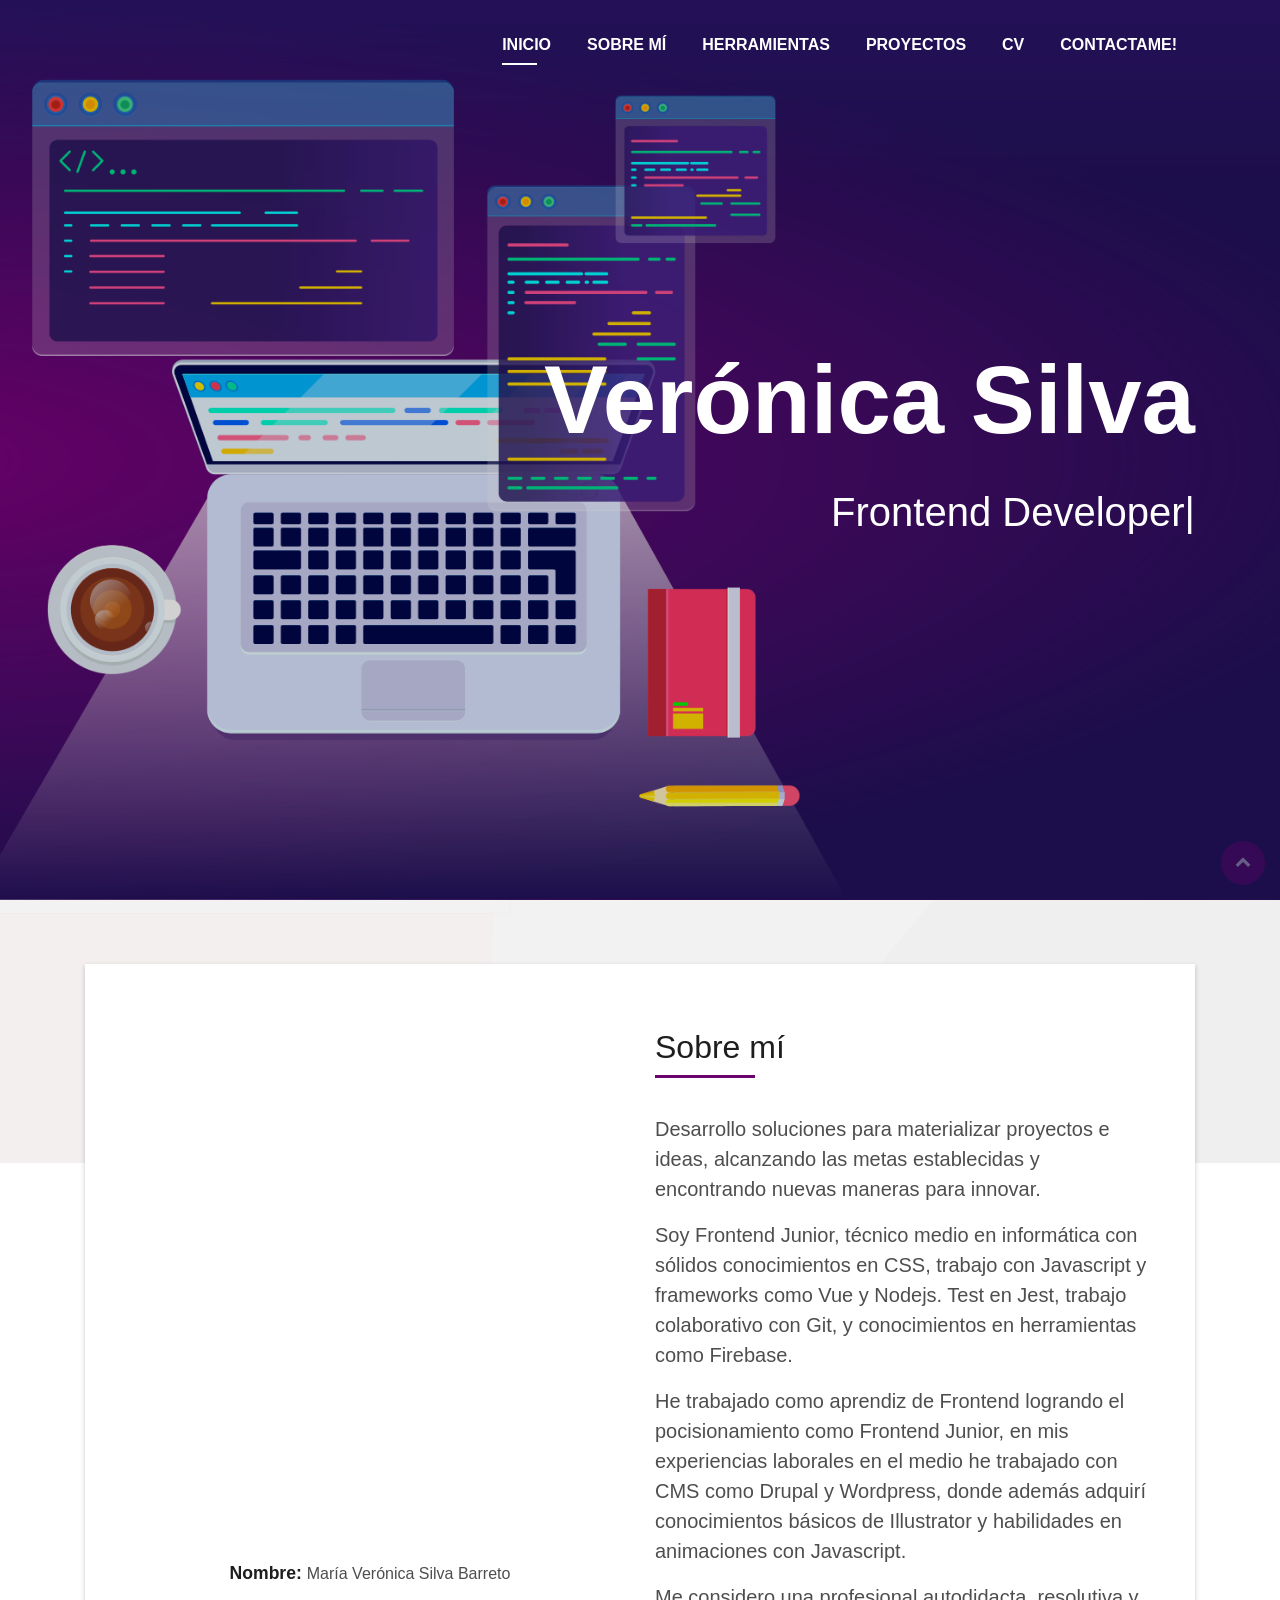
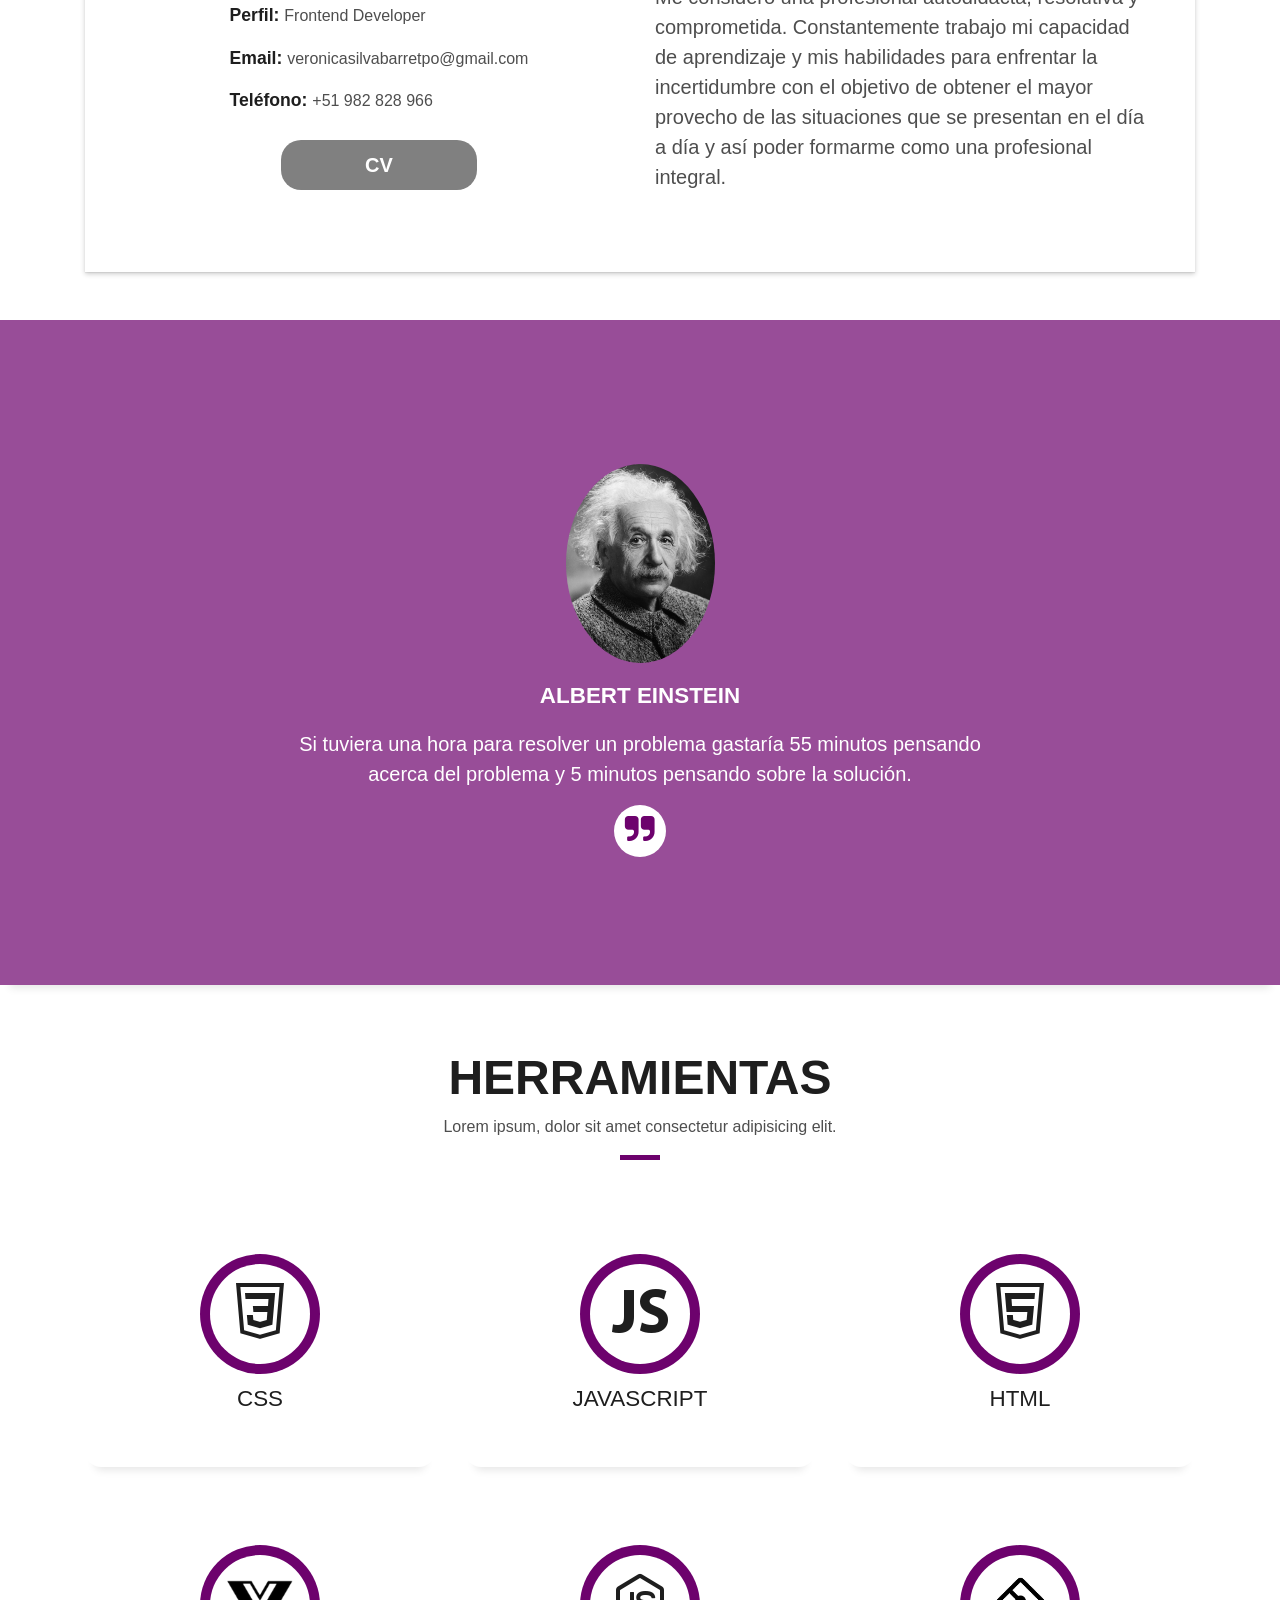
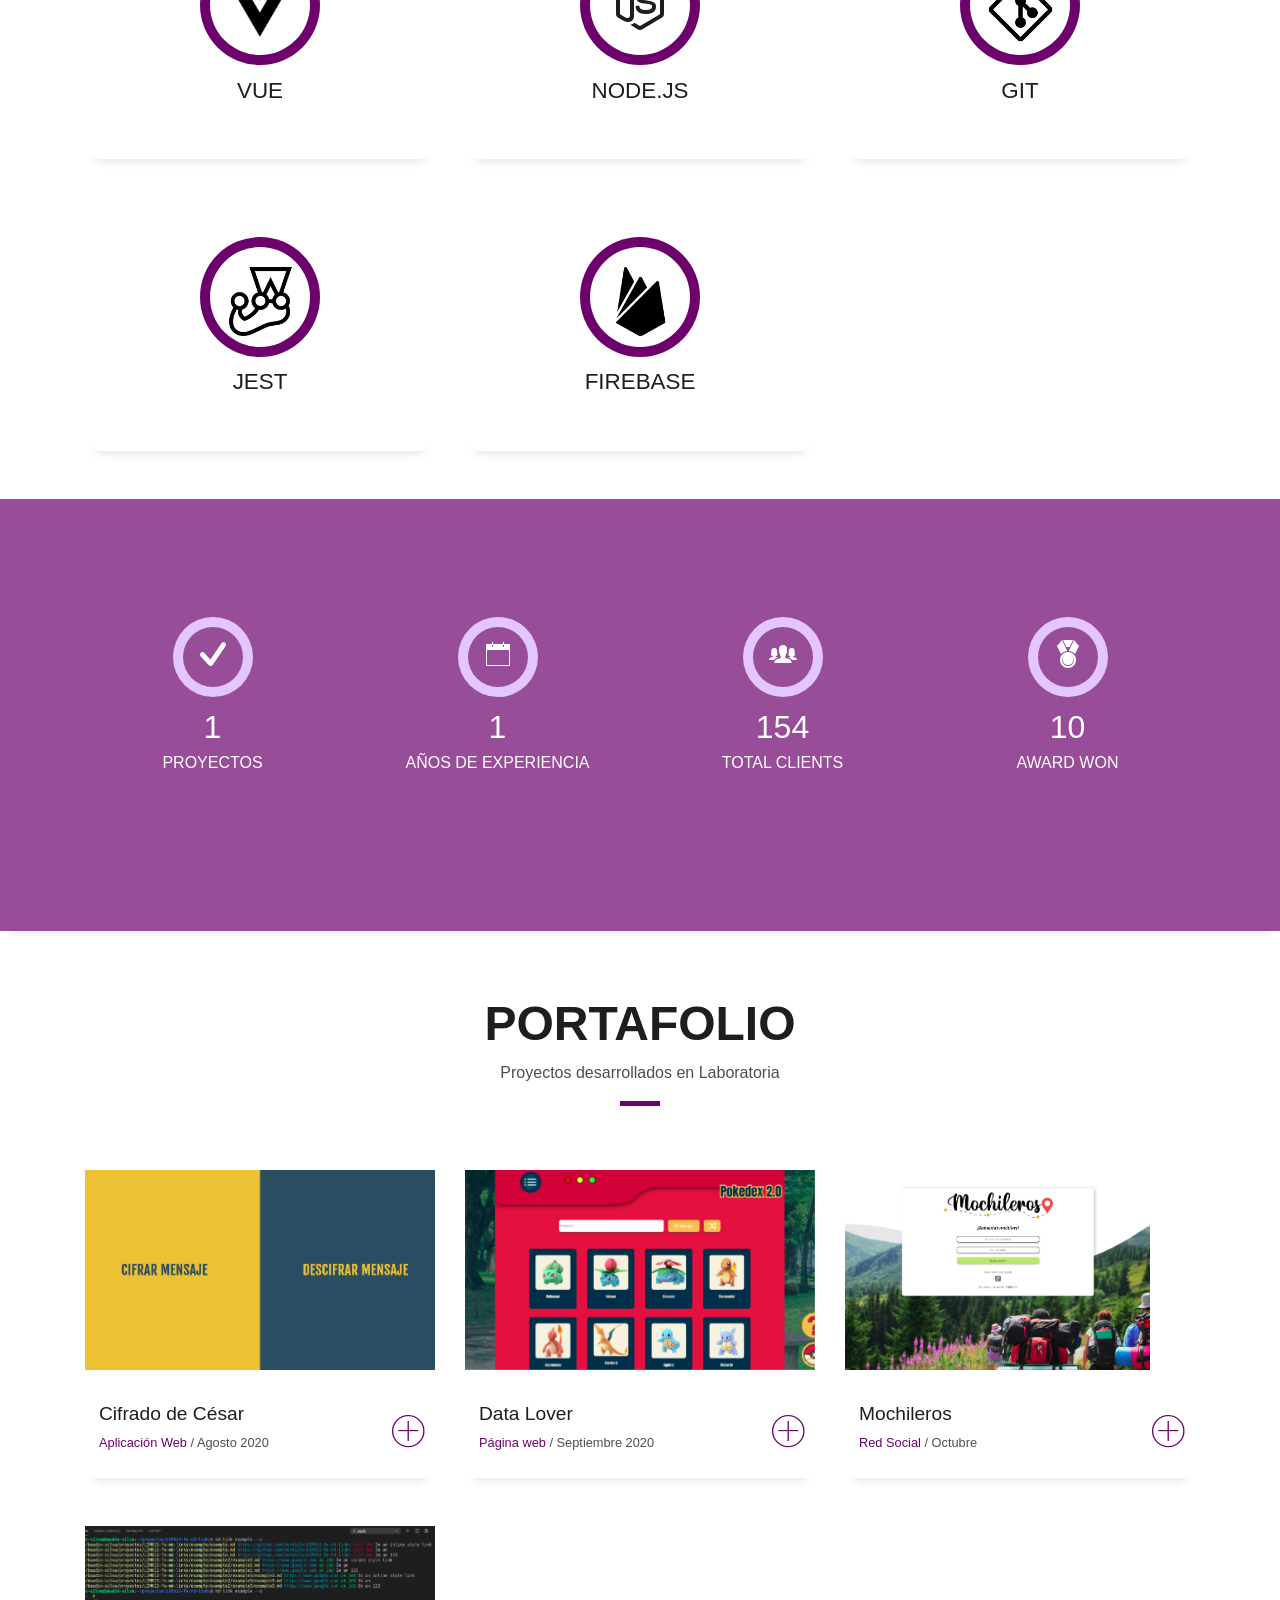
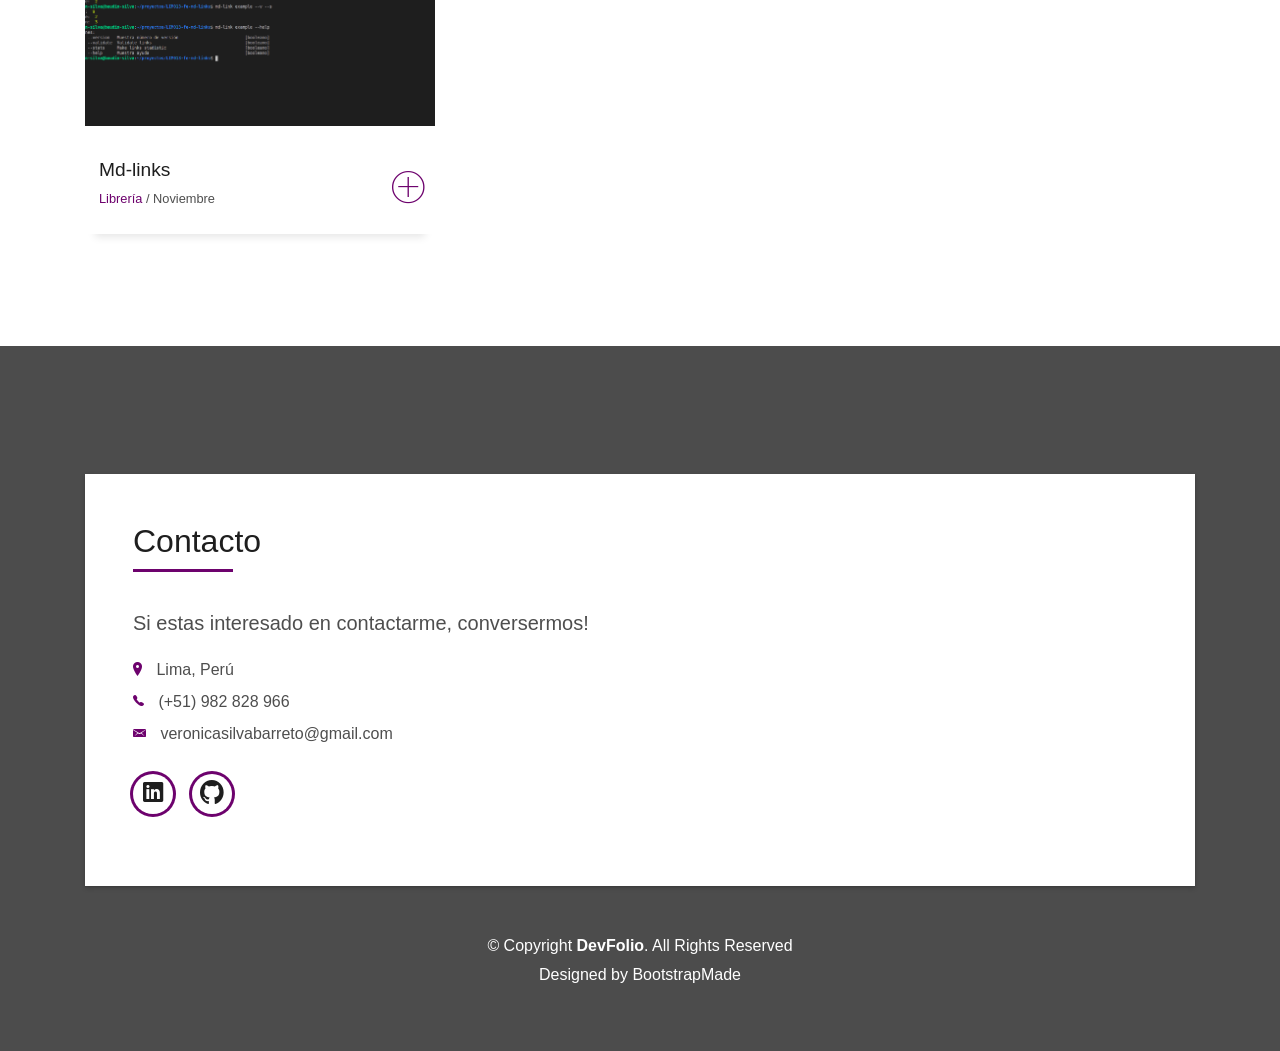
==== index.html @ f77975f4 "reestructuración" ====
<!DOCTYPE html>
<html lang="en">

<head>
  <meta charset="utf-8">
  <title>Verónica Silva Frontend</title>
  <meta content="width=device-width, initial-scale=1.0" name="viewport">
  <meta content="" name="keywords">
  <meta content="" name="description">

  <!-- Favicons -->
  <link href="img/favicon.png" rel="icon">
  <link href="img/apple-touch-icon.png" rel="apple-touch-icon">

  <!-- Bootstrap CSS File -->
  <link href="lib/bootstrap/css/bootstrap.min.css" rel="stylesheet">

  <!-- Libraries CSS Files -->
  <link href="lib/font-awesome/css/font-awesome.min.css" rel="stylesheet">
  <link href="lib/animate/animate.min.css" rel="stylesheet">
  <link href="lib/ionicons/css/ionicons.min.css" rel="stylesheet">
  <link href="lib/owlcarousel/assets/owl.carousel.min.css" rel="stylesheet">
  <link href="lib/lightbox/css/lightbox.min.css" rel="stylesheet">

  <!-- Main Stylesheet File -->
  <link href="css/style.css" rel="stylesheet">

  <!-- =======================================================
    Theme Name: DevFolio
    Theme URL: https://bootstrapmade.com/devfolio-bootstrap-portfolio-html-template/
    Author: BootstrapMade.com
    License: https://bootstrapmade.com/license/
  ======================================================= -->
</head>

<body id="page-top">

  <!--/ Nav Star /-->
  <nav class="navbar navbar-b navbar-trans navbar-expand-md fixed-top" id="mainNav">
    <div class="container">
      <button class="navbar-toggler collapsed" type="button" data-toggle="collapse" data-target="#navbarDefault"
        aria-controls="navbarDefault" aria-expanded="false" aria-label="Toggle navigation">
        <span></span>
        <span></span>
        <span></span>
      </button>
      <div class="navbar-collapse collapse justify-content-end" id="navbarDefault">
        <ul class="navbar-nav">
          <li class="nav-item">
            <a class="nav-link js-scroll active" href="#home">Inicio</a>
          </li>
          <li class="nav-item">
            <a class="nav-link js-scroll" href="#about">Sobre mí</a>
          </li>
          <li class="nav-item">
            <a class="nav-link js-scroll" href="#service">Herramientas</a>
          </li>
          <li class="nav-item">
            <a class="nav-link js-scroll" href="#work">Proyectos</a>
          </li>
          <li class="nav-item">
            <a class="nav-link js-scroll" href="#blog">CV</a>
          </li>
          <li class="nav-item">
            <a class="nav-link js-scroll" href="#contact">Contactame!</a>
          </li>
        </ul>
      </div>
    </div>
  </nav>
  <!--/ Nav End /-->

  <!--/ Intro Skew Star /-->
  <div id="home" class="intro route bg-image" style="background-image: url(img/intro-bg.png)">
    <div class="overlay-itro"></div>
    <div class="intro-content display-table">
      <div class="table-cell">
        <div class="container">
          <!--<p class="display-6 color-d">Hello, world!</p>-->
          <h1 class="intro-title mb-4">Verónica Silva</h1>
          <p class="intro-subtitle"><span class="text-slider-items">Frontend Developer,Coder,Laboratorian</span><strong
              class="text-slider"></strong></p>
          <!-- <p class="pt-3"><a class="btn btn-primary btn js-scroll px-4" href="#about" role="button">Learn More</a></p> -->
        </div>
      </div>
    </div>
  </div>
  <!--/ Intro Skew End /-->

  <section id="about" class="about-mf sect-pt4 route">
    <div class="container">
      <div class="row">
        <div class="col-sm-12">
          <div class="box-shadow-full">
            <div class="row">
              <div class="col-md-6">
                <div class="row">
                  <div class="col-sm-12 col-md-12">
                    <div class="about-img">
                      <img src="img/about-me.jpg" class="img-fluid rounded b-shadow-a" alt="">
                    </div>
                  </div>
                  <div class="col-sm-12 col-md-12 aboutMe">
                    <div class="about-info">
                      <p><span class="title-s">Nombre: </span> <span>María Verónica Silva Barreto</span></p>
                      <p><span class="title-s">Perfil: </span> <span>Frontend Developer</span></p>
                      <p><span class="title-s">Email: </span> <span>veronicasilvabarretpo@gmail.com</span></p>
                      <p><span class="title-s">Teléfono: </span> <span>+51 982 828 966</span></p>
                    </div>
                  </div>
                  <div class="col-sm-12 col-md-12">
                    <div class="download-cv">
                      <a href="CV-VERONICA_SILVA.pdf">CV</a>
                    </div>
                  </div>
                </div>
              </div>
              <div class="col-md-6">
                <div class="about-me pt-4 pt-md-0">
                  <div class="title-box-2">
                    <h5 class="title-left">
                      Sobre mí
                    </h5>
                  </div>
                  <p class="lead">
                    Desarrollo soluciones para materializar proyectos e ideas, alcanzando las metas establecidas y
                    encontrando nuevas
                    maneras para innovar.
                  </p>
                  <p class="lead">
                    Soy Frontend Junior, técnico medio en informática con sólidos conocimientos en CSS, trabajo con
                    Javascript
                    y frameworks como Vue y Nodejs. Test en Jest, trabajo colaborativo con Git, y conocimientos en
                    herramientas como Firebase.
                  </p>
                  <p class="lead">
                    He trabajado como aprendiz de Frontend logrando el pocisionamiento como Frontend Junior, en mis
                    experiencias laborales
                    en el medio he trabajado con CMS como Drupal y Wordpress, donde además adquirí conocimientos básicos
                    de Illustrator y
                    habilidades en animaciones con Javascript.
                  </p>
                  <p class="lead">
                    Me considero una profesional autodidacta, resolutiva y comprometida. Constantemente trabajo mi
                    capacidad de aprendizaje
                    y mis habilidades para enfrentar la incertidumbre con el objetivo de obtener el mayor provecho de
                    las situaciones que
                    se presentan en el día a día y así poder formarme como una profesional integral.
                  </p>
                </div>
              </div>
            </div>
          </div>
        </div>
      </div>
    </div>
  </section>

  <!--/ Section Testimonials Star /-->
  <div class="testimonials paralax-mf bg-image" style="background-image: url(img/overlay-bg.jpg)">
    <div class="overlay-mf"></div>
    <div class="container">
      <div class="row">
        <div class="col-md-12">
          <div id="testimonial-mf" class="owl-carousel owl-theme">
            <div class="testimonial-box">
              <div class="author-test">
                <img src="img/testimonial-4.png" alt="" class="rounded-circle b-shadow-a">
                <span class="author">Albert Einstein</span>
              </div>
              <div class="content-test">
                <p class="description lead">
                  Si tuviera una hora para resolver un problema gastaría 55 minutos pensando acerca del problema y 5
                  minutos pensando sobre la solución.
                </p>
                <span class="comit"><i class="fa fa-quote-right"></i></span>
              </div>
            </div>
          </div>
        </div>
      </div>
    </div>
  </div>
  <!--/ Section Testimonials End /-->

  <!--/ Section Services Star /-->
  <section id="service" class="services-mf sect-pt4 route">
    <div class="container">
      <div class="row">
        <div class="col-sm-12">
          <div class="title-box text-center">
            <h3 class="title-a">
              Herramientas
            </h3>
            <p class="subtitle-a">
              Lorem ipsum, dolor sit amet consectetur adipisicing elit.
            </p>
            <div class="line-mf"></div>
          </div>
        </div>
      </div>
      <div class="row">
        <div class="col-md-4">
          <div class="service-box">
            <div class="service-ico">
              <span class="ico-circle"><i class="ion-social-css3-outline"></i></span>
            </div>
            <div class="service-content">
              <h2 class="s-title">CSS</h2>
            </div>
          </div>
        </div>
        <div class="col-md-4">
          <div class="service-box">
            <div class="service-ico">
              <span class="ico-circle"><i class="ion-social-javascript"></i></span>
            </div>
            <div class="service-content">
              <h2 class="s-title">Javascript</h2>
            </div>
          </div>
        </div>
        <div class="col-md-4">
          <div class="service-box">
            <div class="service-ico">
              <span class="ico-circle"><i class="ion-social-html5-outline"></i></span>
            </div>
            <div class="service-content">
              <h2 class="s-title">HTML</h2>
            </div>
          </div>
        </div>
        <div class="col-md-4">
          <div class="service-box">
            <div class="service-ico">
              <span class="ico-circle"><img src="./img/vue-icon.png"></span>
            </div>
            <div class="service-content">
              <h2 class="s-title">Vue</h2>
            </div>
          </div>
        </div>
        <div class="col-md-4">
          <div class="service-box">
            <div class="service-ico">
              <span class="ico-circle"><i class="ion-social-nodejs"></i></span>
            </div>
            <div class="service-content">
              <h2 class="s-title">Node.js</h2>
            </div>
          </div>
        </div>
        <div class="col-md-4">
          <div class="service-box">
            <div class="service-ico">
              <span class="ico-circle"><img src="./img/git-icon.png"></span>
            </div>
            <div class="service-content">
              <h2 class="s-title">Git</h2>
            </div>
          </div>
        </div>
        <div class="col-md-4">
          <div class="service-box">
            <div class="service-ico">
              <span class="ico-circle"><img src="./img/jest-icon .png"></span>
            </div>
            <div class="service-content">
              <h2 class="s-title">Jest</h2>
            </div>
          </div>
        </div>
        <div class="col-md-4">
          <div class="service-box">
            <div class="service-ico">
              <span class="ico-circle"><img src="./img/firebase-icon.png"></span>
            </div>
            <div class="service-content">
              <h2 class="s-title">Firebase</h2>
            </div>
          </div>
        </div>
      </div>
    </div>
  </section>
  <!--/ Section Services End /-->

  <div class="section-counter paralax-mf bg-image" style="background-image: url(img/counters-bg.jpg)">
    <div class="overlay-mf"></div>
    <div class="container">
      <div class="row">
        <div class="col-sm-3 col-lg-3">
          <div class="counter-box">
            <div class="counter-ico">
              <span class="ico-circle"><i class="ion-checkmark-round"></i></span>
            </div>
            <div class="counter-num">
              <p class="counter">5</p>
              <span class="counter-text">PROYECTOS</span>
            </div>
          </div>
        </div>
        <div class="col-sm-3 col-lg-3">
          <div class="counter-box pt-4 pt-md-0">
            <div class="counter-ico">
              <span class="ico-circle"><i class="ion-ios-calendar-outline"></i></span>
            </div>
            <div class="counter-num">
              <p class="counter">3</p>
              <span class="counter-text">AÑOS DE EXPERIENCIA</span>
            </div>
          </div>
        </div>
        <div class="col-sm-3 col-lg-3">
          <div class="counter-box pt-4 pt-md-0">
            <div class="counter-ico">
              <span class="ico-circle"><i class="ion-ios-people"></i></span>
            </div>
            <div class="counter-num">
              <p class="counter">550</p>
              <span class="counter-text">TOTAL CLIENTS</span>
            </div>
          </div>
        </div>
        <div class="col-sm-3 col-lg-3">
          <div class="counter-box pt-4 pt-md-0">
            <div class="counter-ico">
              <span class="ico-circle"><i class="ion-ribbon-a"></i></span>
            </div>
            <div class="counter-num">
              <p class="counter">36</p>
              <span class="counter-text">AWARD WON</span>
            </div>
          </div>
        </div>
      </div>
    </div>
  </div>

  <!--/ Section Portfolio Star /-->
  <section id="work" class="portfolio-mf sect-pt4 route">
    <div class="container">
      <div class="row">
        <div class="col-sm-12">
          <div class="title-box text-center">
            <h3 class="title-a">
              Portafolio
            </h3>
            <p class="subtitle-a">
              Proyectos desarrollados en Laboratoria
            </p>
            <div class="line-mf"></div>
          </div>
        </div>
      </div>
      <div class="row">
        <div class="col-md-4">
          <div class="work-box">
            <a href="img/cipher/pantalla1.png" data-lightbox="gallery-mf">
              <div class="work-img">
                <img src="img/cipher/pantalla1.png" alt="" class="img-fluid">
              </div>
              <div class="work-content">
                <div class="row">
                  <div class="col-sm-8">
                    <h2 class="w-title">Cifrado de César</h2>
                    <div class="w-more">
                      <span class="w-ctegory">Aplicación Web</span> / <span class="w-date">Agosto 2020</span>
                    </div>
                  </div>
                  <div class="col-sm-4">
                    <div class="w-like">
                      <span class="ion-ios-plus-outline"></span>
                    </div>
                  </div>
                </div>
              </div>
            </a>
            <a href="img/cipher/pantalla2.png" data-lightbox="gallery-mf"></a>
            <a href="img/cipher/pantalla3.png" data-lightbox="gallery-mf"></a>
          </div>
        </div>
        <div class="col-md-4">
          <div class="work-box">
            <a href="img/data-lover/pantalla1.png" data-lightbox="gallery-mf">
              <div class="work-img">
                <img src="img/data-lover/pantalla1.png" alt="" class="img-fluid">
              </div>
              <div class="work-content">
                <div class="row">
                  <div class="col-sm-8">
                    <h2 class="w-title">Data Lover</h2>
                    <div class="w-more">
                      <span class="w-ctegory">Página web</span> / <span class="w-date">Septiembre 2020</span>
                    </div>
                  </div>
                  <div class="col-sm-4">
                    <div class="w-like">
                      <span class="ion-ios-plus-outline"></span>
                    </div>
                  </div>
                </div>
              </div>
            </a>
            <a href="img/data-lover/pantalla2.png" data-lightbox="gallery-mf"></a>
            <a href="img/data-lover/pantalla3.png" data-lightbox="gallery-mf"></a>
            <a href="img/data-lover/pantalla4.png" data-lightbox="gallery-mf"></a>
            <a href="img/data-lover/pantalla5.png" data-lightbox="gallery-mf"></a>
          </div>
        </div>
        <div class="col-md-4">
          <div class="work-box">
            <a href="img/red-social/pantalla1.png" data-lightbox="gallery-mf">
              <div class="work-img">
                <img src="img/red-social/pantalla1.png" alt="" class="img-fluid">
              </div>
              <div class="work-content">
                <div class="row">
                  <div class="col-sm-8">
                    <h2 class="w-title">Mochileros</h2>
                    <div class="w-more">
                      <span class="w-ctegory">Red Social</span> / <span class="w-date">Octubre</span>
                    </div>
                  </div>
                  <div class="col-sm-4">
                    <div class="w-like">
                      <span class="ion-ios-plus-outline"></span>
                    </div>
                  </div>
                </div>
              </div>
            </a>
            <a href="img/red-social/pantalla2.png" data-lightbox="gallery-mf"></a>
            <a href="img/red-social/pantalla3.png" data-lightbox="gallery-mf"></a>
          </div>
        </div>
        <div class="col-md-4">
          <div class="work-box">
            <a href="img/mdlink/pantalla1.png" data-lightbox="gallery-mf">
              <div class="work-img">
                <img src="img/mdlink/pantalla1.png" alt="" class="img-fluid">
              </div>
              <div class="work-content">
                <div class="row">
                  <div class="col-sm-8">
                    <h2 class="w-title">Md-links</h2>
                    <div class="w-more">
                      <span class="w-ctegory">Librería</span> / <span class="w-date">Noviembre</span>
                    </div>
                  </div>
                  <div class="col-sm-4">
                    <div class="w-like">
                      <span class="ion-ios-plus-outline"></span>
                    </div>
                  </div>
                </div>
              </div>
            </a>
          </div>
        </div>

      </div>
    </div>
  </section>
  <!--/ Section Portfolio End /-->

  <!--/ Section Contact-Footer Star /-->
  <section class="paralax-mf footer-paralax bg-image sect-mt4 route">
    <div class="overlay-mf"></div>
    <div class="container">
      <div class="row">
        <div class="col-sm-12">
          <div class="contact-mf">
            <div id="contact" class="box-shadow-full">
              <div class="row">
                <div class="col-md-12">
                  <div class="title-box-2 pt-4 pt-md-0">
                    <h5 class="title-left">
                      Contacto
                    </h5>
                  </div>
                  <div class="more-info">
                    <p class="lead">
                      Si estas interesado en contactarme, conversermos!
                    </p>
                    <ul class="list-ico">
                      <li><span class="ion-ios-location"></span> Lima, Perú</li>
                      <li><span class="ion-ios-telephone"></span> (+51) 982 828 966</li>
                      <li><span class="ion-email"></span> veronicasilvabarreto@gmail.com</li>
                    </ul>
                  </div>
                  <div class="socials">
                    <ul>
                      <li><a href="https://www.linkedin.com/in/ver%C3%B3nica-silva-frontend/"><span
                            class="ico-circle"><i class="ion-social-linkedin"></i></span></a></li>
                      <li><a href="https://github.com/VeroSilva"><span class="ico-circle"><i
                              class="ion-social-github"></i></span></a></li>
                    </ul>
                  </div>
                </div>
              </div>
            </div>
          </div>
        </div>
      </div>
    </div>
    <footer>
      <div class="container">
        <div class="row">
          <div class="col-sm-12">
            <div class="copyright-box">
              <p class="copyright">&copy; Copyright <strong>DevFolio</strong>. All Rights Reserved</p>
              <div class="credits">
                <!--
                  All the links in the footer should remain intact.
                  You can delete the links only if you purchased the pro version.
                  Licensing information: https://bootstrapmade.com/license/
                  Purchase the pro version with working PHP/AJAX contact form: https://bootstrapmade.com/buy/?theme=DevFolio
                -->
                Designed by <a href="https://bootstrapmade.com/">BootstrapMade</a>
              </div>
            </div>
          </div>
        </div>
      </div>
    </footer>
  </section>
  <!--/ Section Contact-footer End /-->

  <a href="#" class="back-to-top"><i class="fa fa-chevron-up"></i></a>
  <div id="preloader"></div>

  <!-- JavaScript Libraries -->
  <script src="lib/jquery/jquery.min.js"></script>
  <script src="lib/jquery/jquery-migrate.min.js"></script>
  <script src="lib/popper/popper.min.js"></script>
  <script src="lib/bootstrap/js/bootstrap.min.js"></script>
  <script src="lib/easing/easing.min.js"></script>
  <script src="lib/counterup/jquery.waypoints.min.js"></script>
  <script src="lib/counterup/jquery.counterup.js"></script>
  <script src="lib/owlcarousel/owl.carousel.min.js"></script>
  <script src="lib/lightbox/js/lightbox.min.js"></script>
  <script src="lib/typed/typed.min.js"></script>
  <!-- Contact Form JavaScript File -->
  <script src="contactform/contactform.js"></script>

  <!-- Template Main Javascript File -->
  <script src="js/main.js"></script>

</body>

</html>
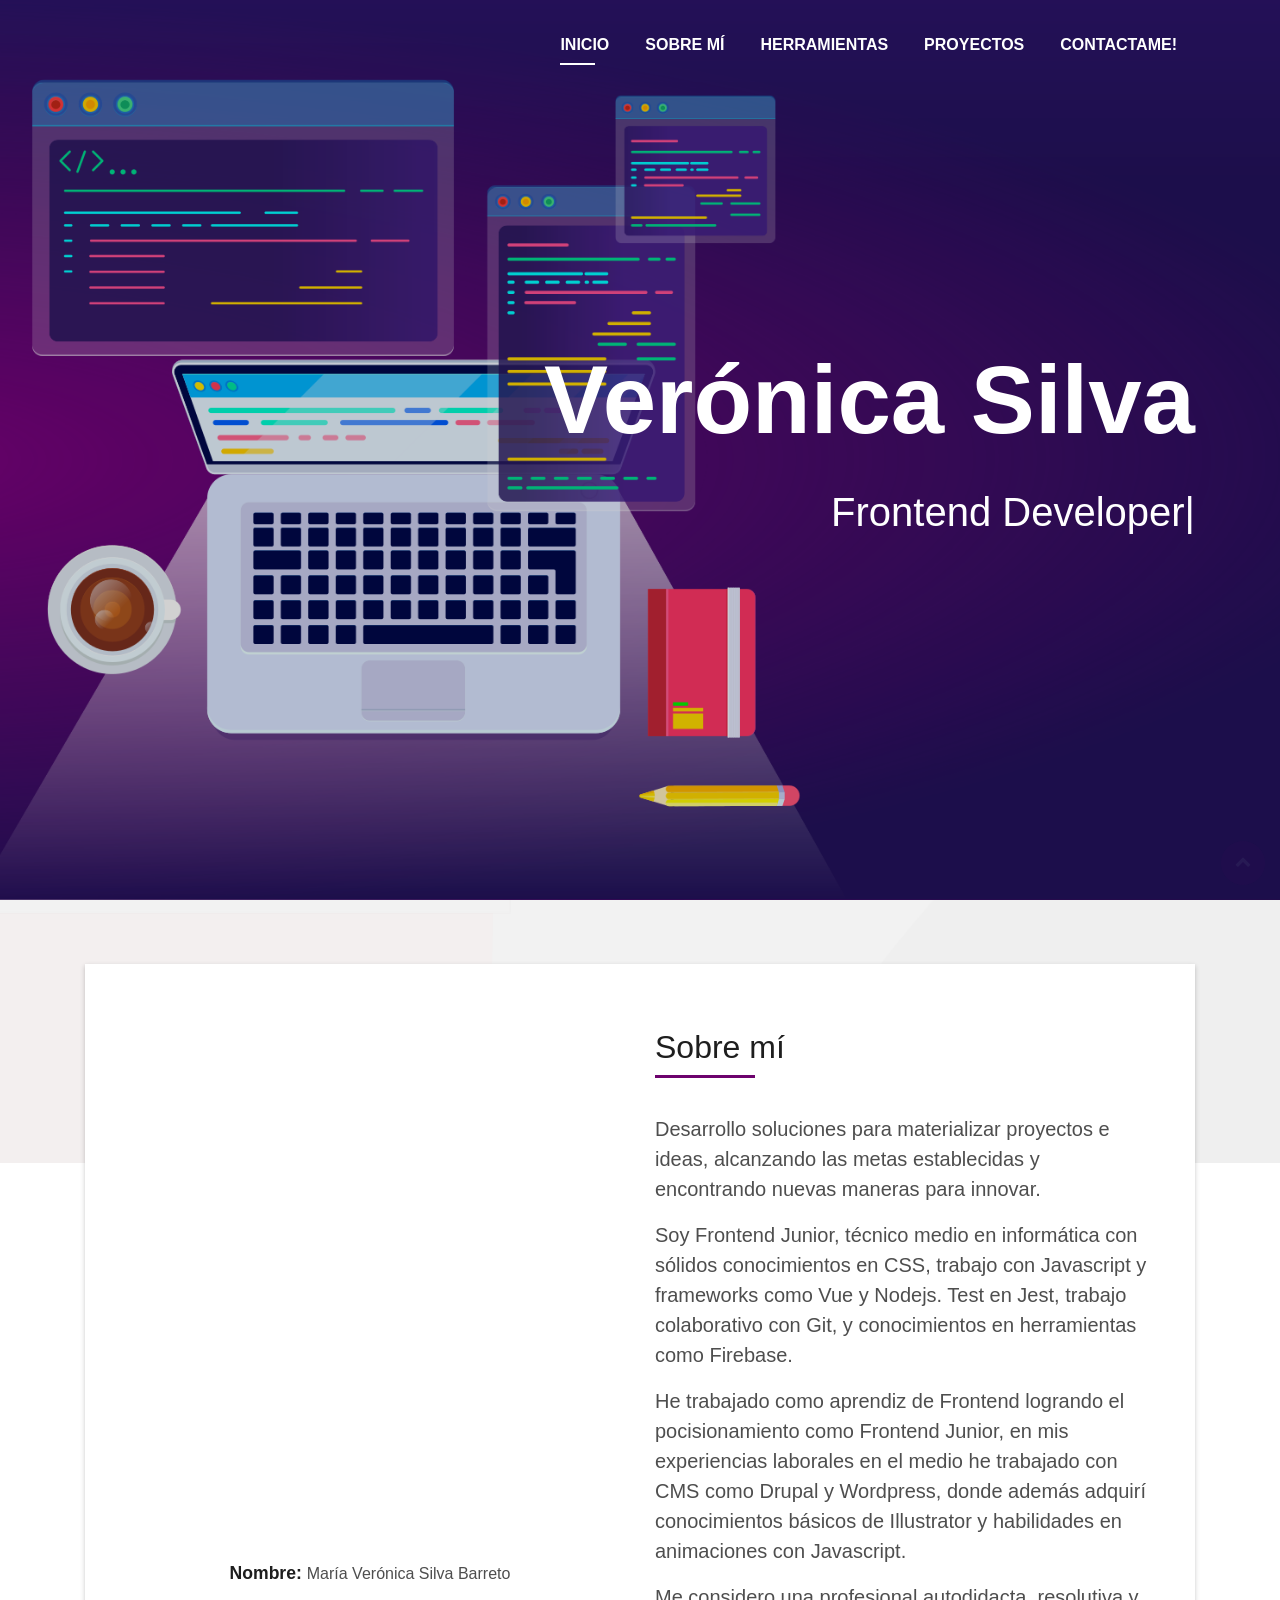
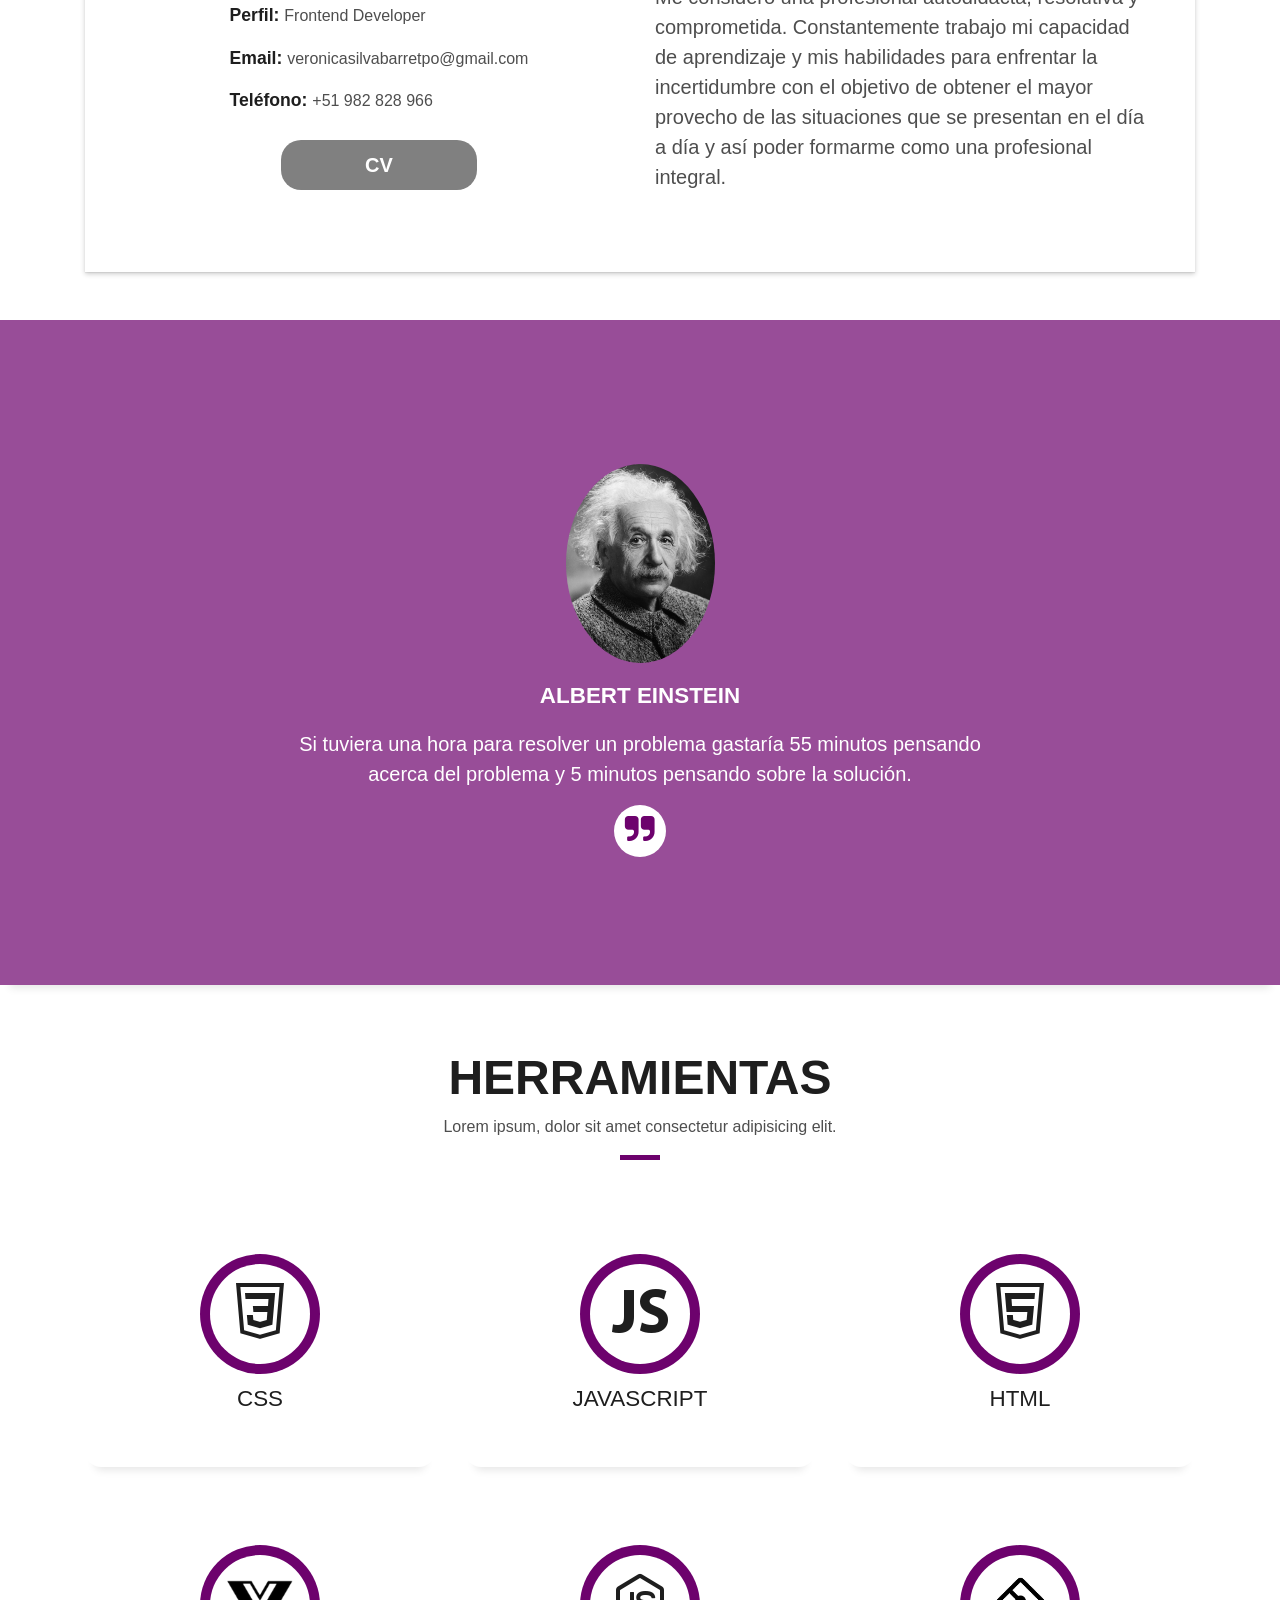
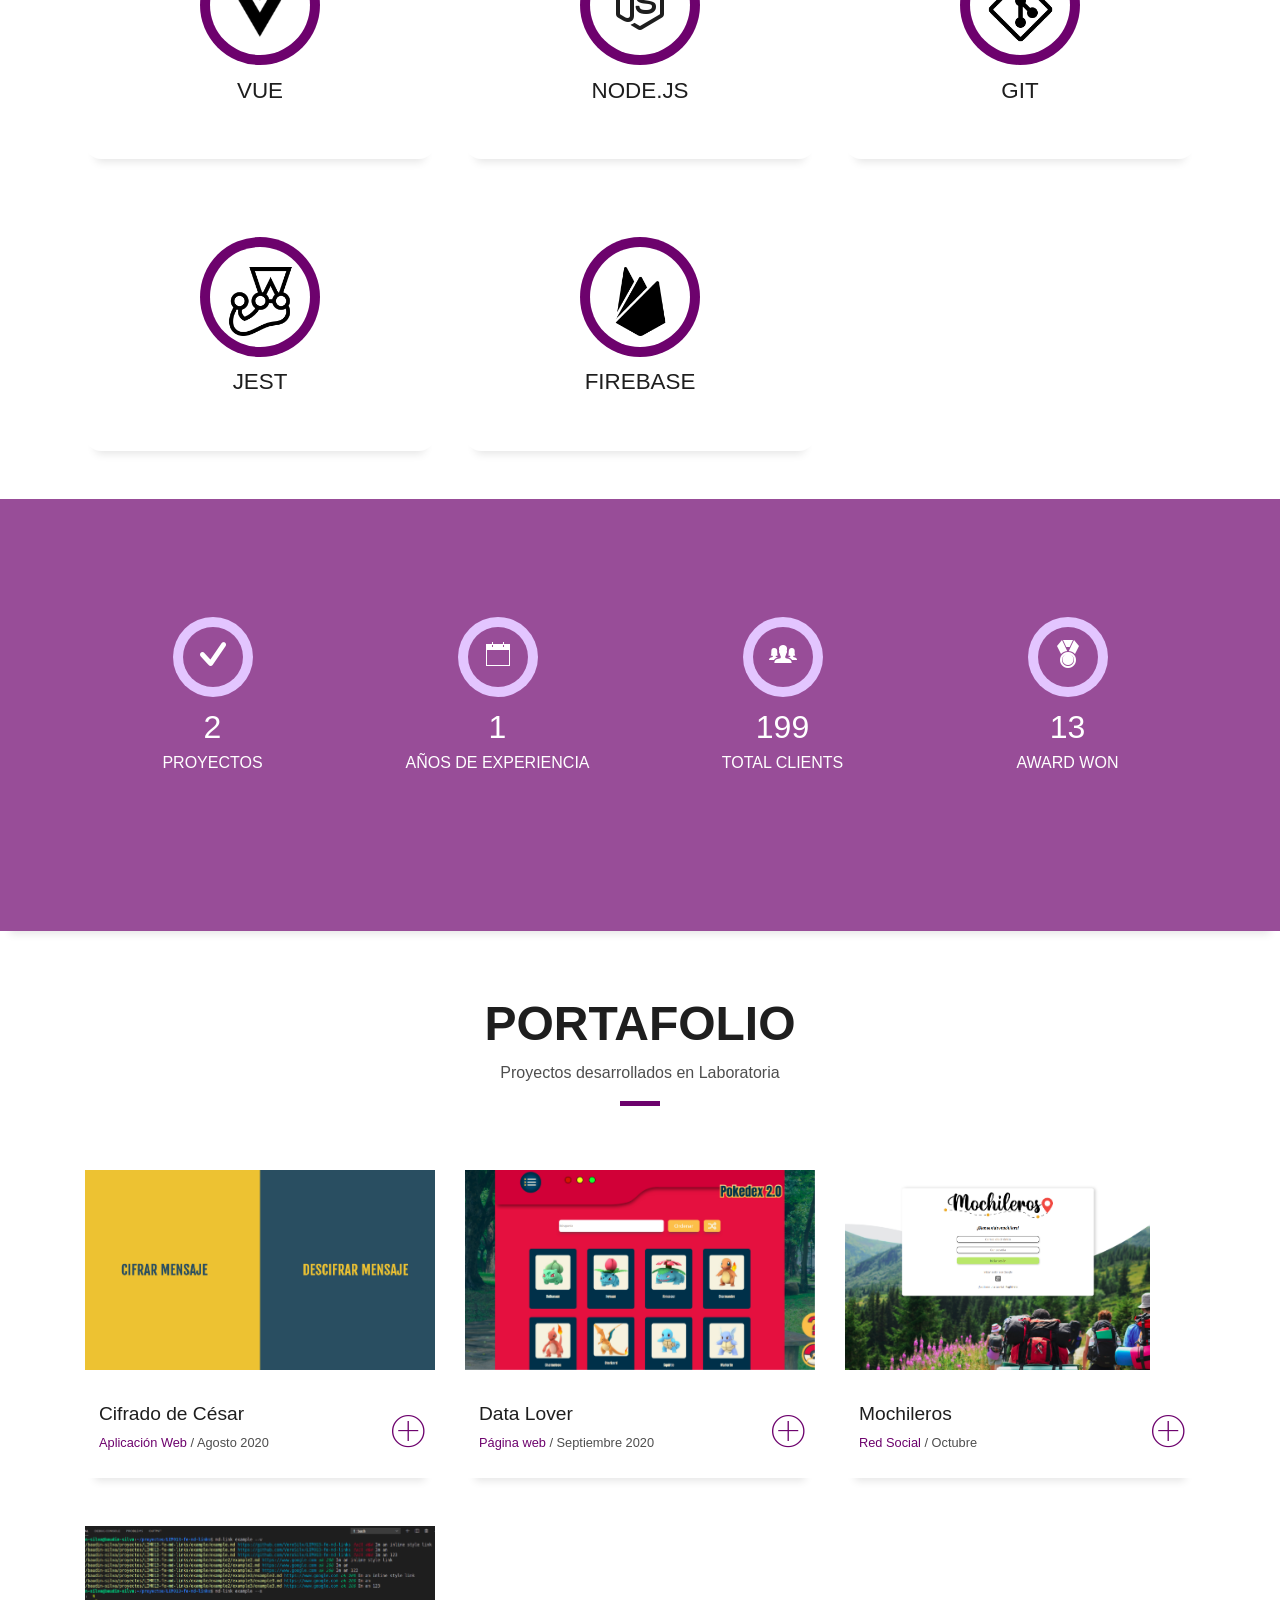
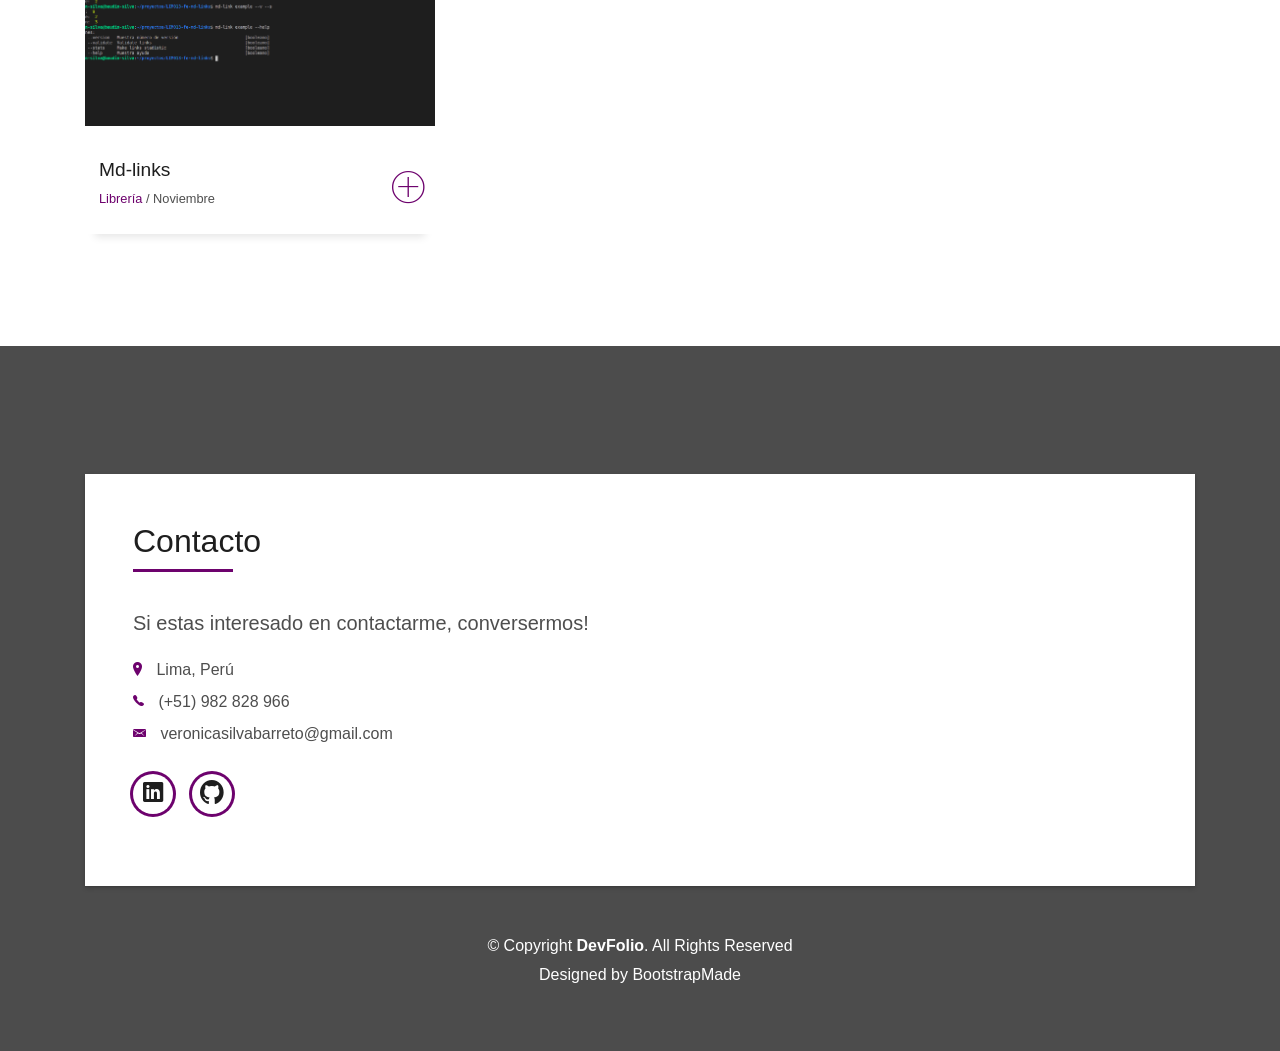
==== commit 6364ae3a: "Eliminar CV section" ====
--- a/index.html
+++ b/index.html
@@ -57,9 +57,6 @@
           </li>
           <li class="nav-item">
             <a class="nav-link js-scroll" href="#work">Proyectos</a>
-          </li>
-          <li class="nav-item">
-            <a class="nav-link js-scroll" href="#blog">CV</a>
           </li>
           <li class="nav-item">
             <a class="nav-link js-scroll" href="#contact">Contactame!</a>
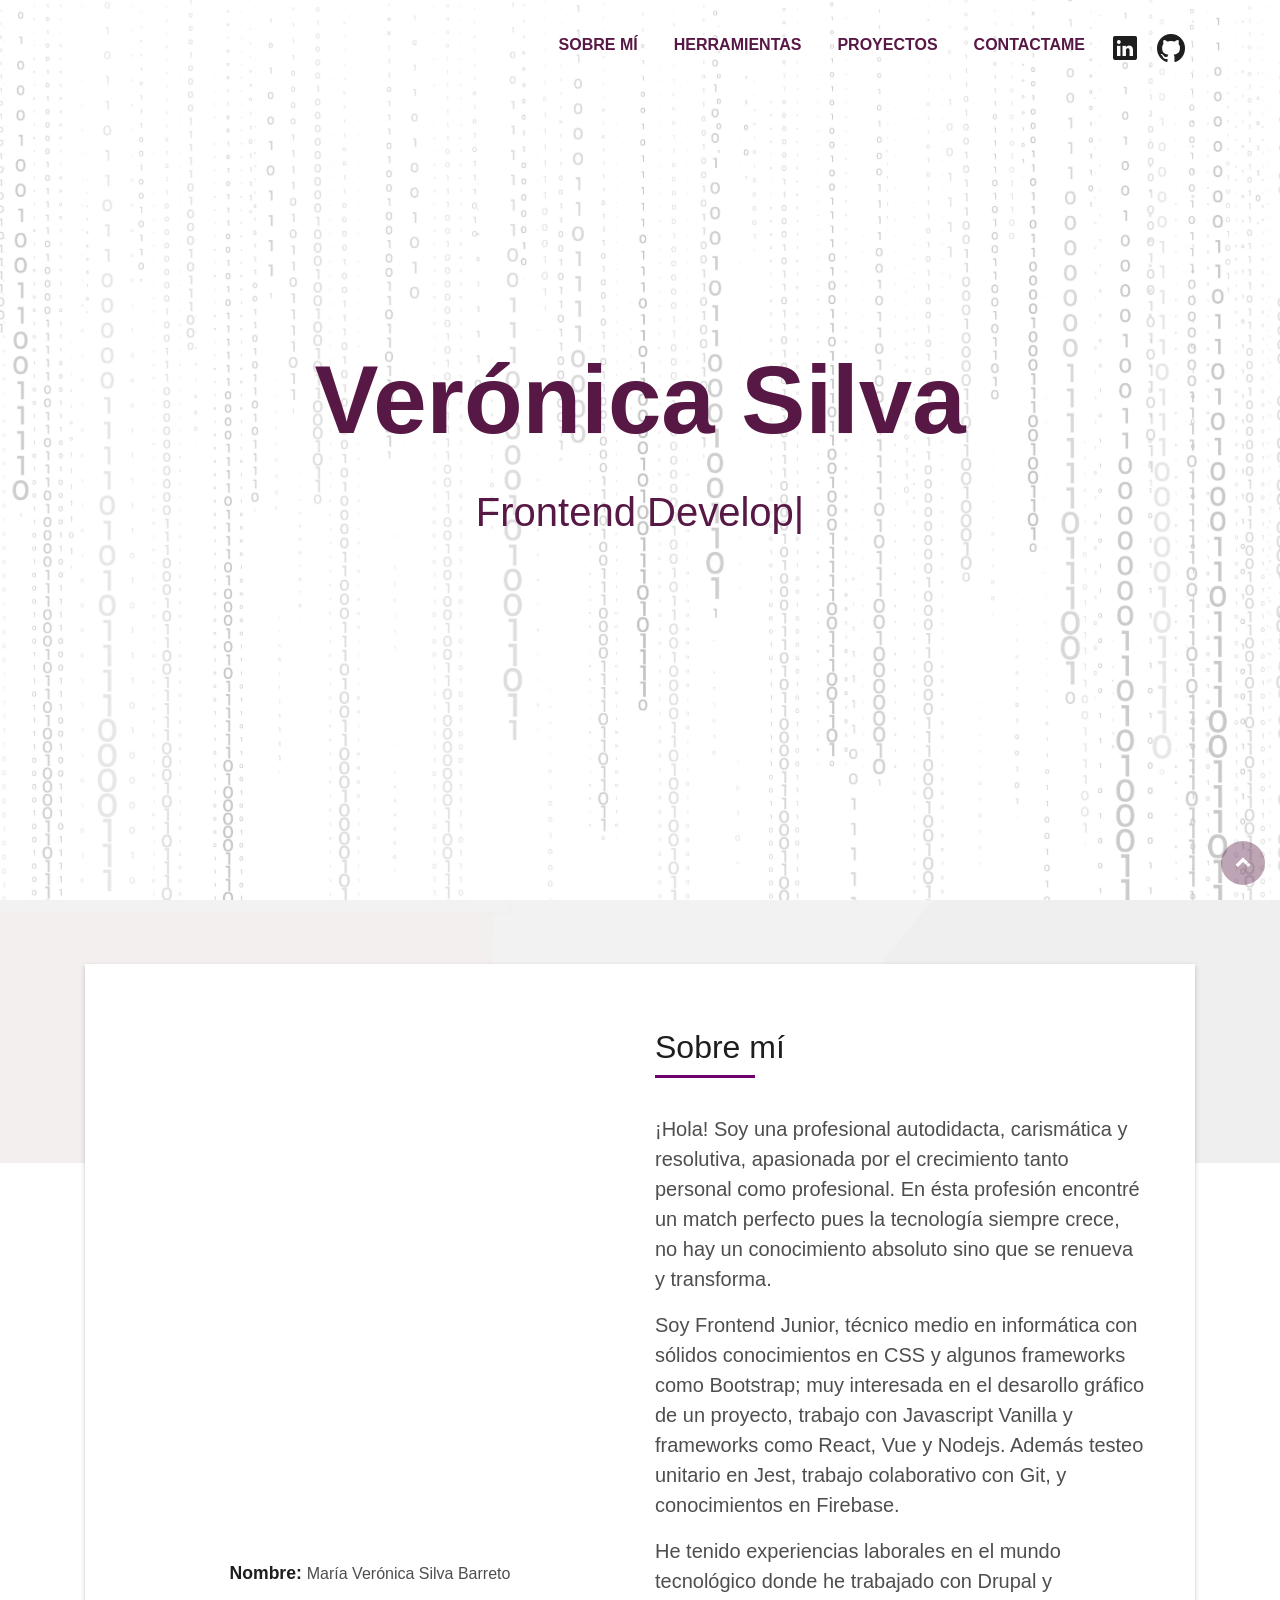
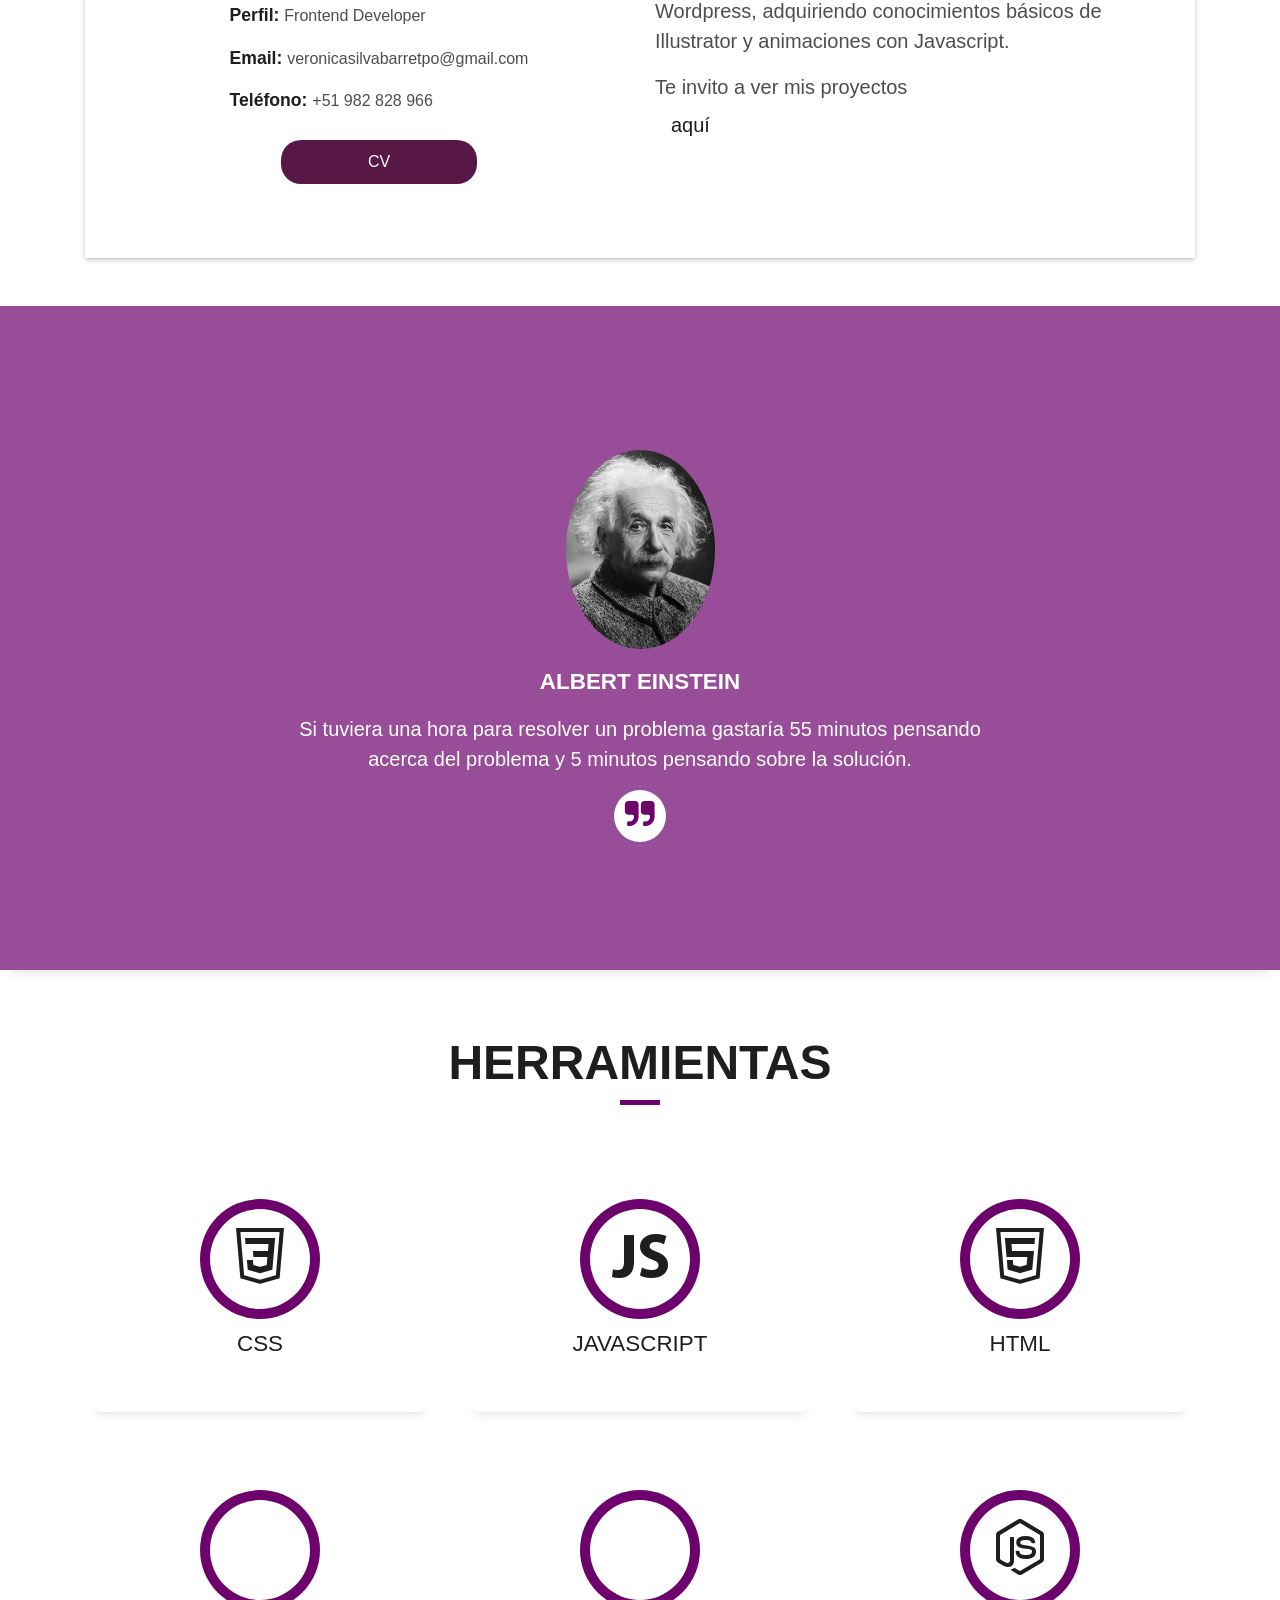
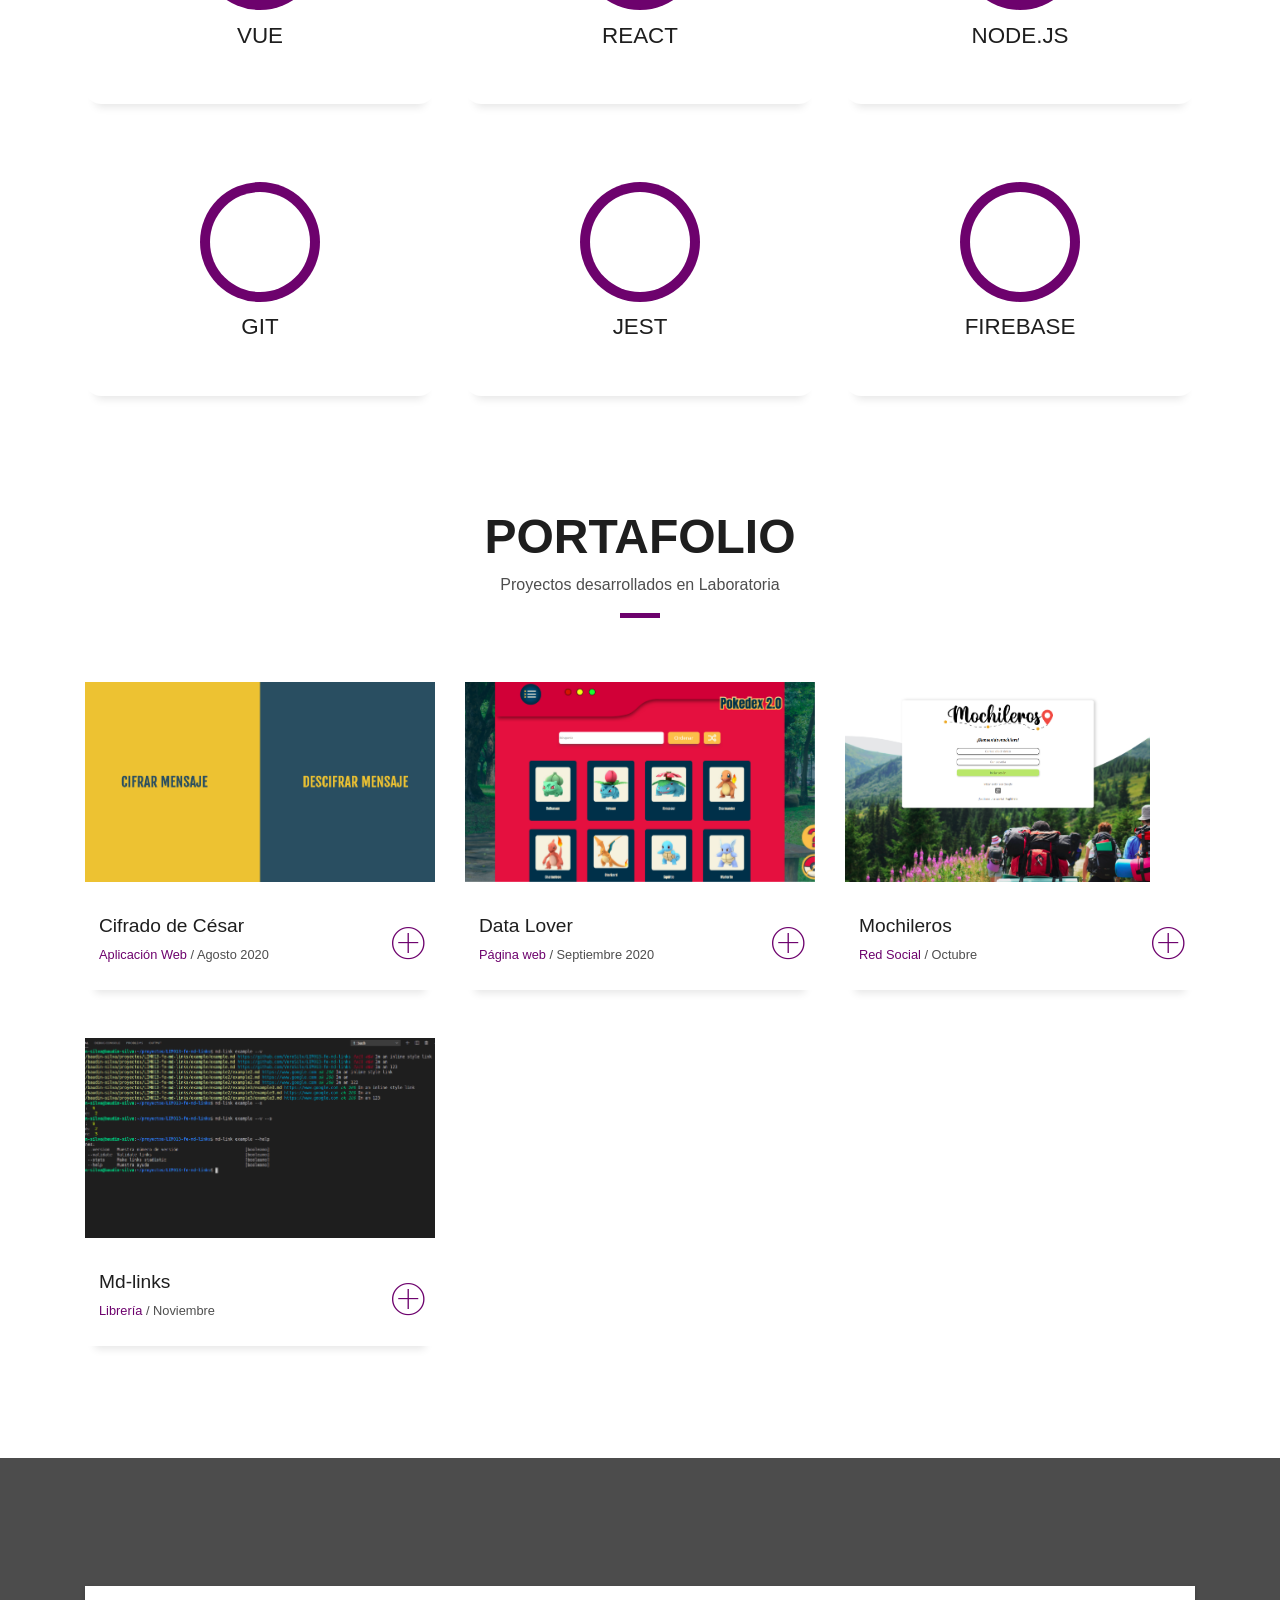
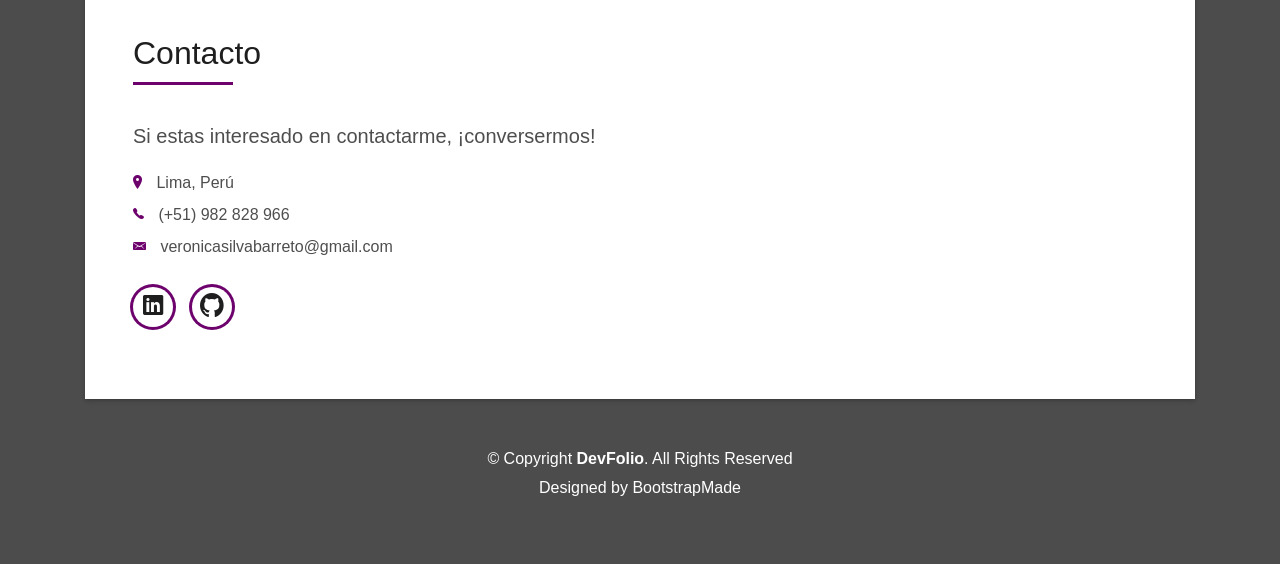
==== commit 9c1b1605: "Ajustes generales" ====
--- a/index.html
+++ b/index.html
@@ -11,6 +11,7 @@
   <!-- Favicons -->
   <link href="img/favicon.png" rel="icon">
   <link href="img/apple-touch-icon.png" rel="apple-touch-icon">
+  <script src="https://code.iconify.design/1/1.0.7/iconify.min.js"></script>
 
   <!-- Bootstrap CSS File -->
   <link href="lib/bootstrap/css/bootstrap.min.css" rel="stylesheet">
@@ -24,13 +25,6 @@
 
   <!-- Main Stylesheet File -->
   <link href="css/style.css" rel="stylesheet">
-
-  <!-- =======================================================
-    Theme Name: DevFolio
-    Theme URL: https://bootstrapmade.com/devfolio-bootstrap-portfolio-html-template/
-    Author: BootstrapMade.com
-    License: https://bootstrapmade.com/license/
-  ======================================================= -->
 </head>
 
 <body id="page-top">
@@ -59,8 +53,12 @@
             <a class="nav-link js-scroll" href="#work">Proyectos</a>
           </li>
           <li class="nav-item">
-            <a class="nav-link js-scroll" href="#contact">Contactame!</a>
+            <a class="nav-link js-scroll" href="#contact">Contactame</a>
           </li>
+          <li class="nav-item iconV">
+            <a href="https://www.linkedin.com/in/ver%C3%B3nica-silva-frontend/"><i class="ion-social-linkedin"></i></a>
+          </li>
+          <li class="nav-item iconV"><a href="https://github.com/VeroSilva"><i class="ion-social-github"></i></a></li>
         </ul>
       </div>
     </div>
@@ -106,9 +104,7 @@
                     </div>
                   </div>
                   <div class="col-sm-12 col-md-12">
-                    <div class="download-cv">
-                      <a href="CV-VERONICA_SILVA.pdf">CV</a>
-                    </div>
+                    <a href="VeronicaSilva-CV-01.pdf" class="download-cv">CV</a>
                   </div>
                 </div>
               </div>
@@ -120,29 +116,23 @@
                     </h5>
                   </div>
                   <p class="lead">
-                    Desarrollo soluciones para materializar proyectos e ideas, alcanzando las metas establecidas y
-                    encontrando nuevas
-                    maneras para innovar.
+                    ¡Hola! Soy una profesional autodidacta, carismática y resolutiva, apasionada por el crecimiento
+                    tanto
+                    personal como profesional. En ésta profesión encontré un match perfecto pues la tecnología siempre
+                    crece, no hay un conocimiento absoluto sino que se renueva y transforma.
                   </p>
                   <p class="lead">
-                    Soy Frontend Junior, técnico medio en informática con sólidos conocimientos en CSS, trabajo con
-                    Javascript
-                    y frameworks como Vue y Nodejs. Test en Jest, trabajo colaborativo con Git, y conocimientos en
-                    herramientas como Firebase.
+                    Soy Frontend Junior, técnico medio en informática con sólidos conocimientos en CSS y algunos
+                    frameworks como Bootstrap; muy interesada en el desarollo gráfico de un proyecto, trabajo con
+                    Javascript Vanilla y frameworks como React, Vue y Nodejs. Además testeo unitario en Jest, trabajo
+                    colaborativo con Git, y conocimientos en Firebase.
                   </p>
                   <p class="lead">
-                    He trabajado como aprendiz de Frontend logrando el pocisionamiento como Frontend Junior, en mis
-                    experiencias laborales
-                    en el medio he trabajado con CMS como Drupal y Wordpress, donde además adquirí conocimientos básicos
-                    de Illustrator y
-                    habilidades en animaciones con Javascript.
+                    He tenido experiencias laborales en el mundo tecnológico donde he trabajado con Drupal y Wordpress,
+                    adquiriendo conocimientos básicos de Illustrator y animaciones con Javascript.
                   </p>
                   <p class="lead">
-                    Me considero una profesional autodidacta, resolutiva y comprometida. Constantemente trabajo mi
-                    capacidad de aprendizaje
-                    y mis habilidades para enfrentar la incertidumbre con el objetivo de obtener el mayor provecho de
-                    las situaciones que
-                    se presentan en el día a día y así poder formarme como una profesional integral.
+                    Te invito a ver mis proyectos <a class="nav-link js-scroll" href="#work">aquí</a>
                   </p>
                 </div>
               </div>
@@ -189,9 +179,6 @@
             <h3 class="title-a">
               Herramientas
             </h3>
-            <p class="subtitle-a">
-              Lorem ipsum, dolor sit amet consectetur adipisicing elit.
-            </p>
             <div class="line-mf"></div>
           </div>
         </div>
@@ -230,7 +217,7 @@
         <div class="col-md-4">
           <div class="service-box">
             <div class="service-ico">
-              <span class="ico-circle"><img src="./img/vue-icon.png"></span>
+              <span class="ico-circle"><span class="iconify" data-icon="mdi:vuejs" data-inline="false"></span></span>
             </div>
             <div class="service-content">
               <h2 class="s-title">Vue</h2>
@@ -240,6 +227,16 @@
         <div class="col-md-4">
           <div class="service-box">
             <div class="service-ico">
+              <span class="ico-circle"><span class="iconify" data-icon="bx:bxl-react" data-inline="false"></span></span>
+            </div>
+            <div class="service-content">
+              <h2 class="s-title">React</h2>
+            </div>
+          </div>
+        </div>
+        <div class="col-md-4">
+          <div class="service-box">
+            <div class="service-ico">
               <span class="ico-circle"><i class="ion-social-nodejs"></i></span>
             </div>
             <div class="service-content">
@@ -250,7 +247,8 @@
         <div class="col-md-4">
           <div class="service-box">
             <div class="service-ico">
-              <span class="ico-circle"><img src="./img/git-icon.png"></span>
+              <span class="ico-circle"><span class="iconify" data-icon="fa-brands:git-alt"
+                  data-inline="false"></span></span>
             </div>
             <div class="service-content">
               <h2 class="s-title">Git</h2>
@@ -260,7 +258,7 @@
         <div class="col-md-4">
           <div class="service-box">
             <div class="service-ico">
-              <span class="ico-circle"><img src="./img/jest-icon .png"></span>
+              <span class="ico-circle"><span class="iconify" data-icon="cib:jest" data-inline="false"></span></span>
             </div>
             <div class="service-content">
               <h2 class="s-title">Jest</h2>
@@ -270,7 +268,8 @@
         <div class="col-md-4">
           <div class="service-box">
             <div class="service-ico">
-              <span class="ico-circle"><img src="./img/firebase-icon.png"></span>
+              <span class="ico-circle"><span class="iconify" data-icon="teenyicons:firebase-outline"
+                  data-inline="false"></span></span>
             </div>
             <div class="service-content">
               <h2 class="s-title">Firebase</h2>
@@ -282,7 +281,7 @@
   </section>
   <!--/ Section Services End /-->
 
-  <div class="section-counter paralax-mf bg-image" style="background-image: url(img/counters-bg.jpg)">
+  <!-- <div class="section-counter paralax-mf bg-image" style="background-image: url(img/counters-bg.jpg)">
     <div class="overlay-mf"></div>
     <div class="container">
       <div class="row">
@@ -332,7 +331,7 @@
         </div>
       </div>
     </div>
-  </div>
+  </div> -->
 
   <!--/ Section Portfolio Star /-->
   <section id="work" class="portfolio-mf sect-pt4 route">
@@ -478,7 +477,7 @@
                   </div>
                   <div class="more-info">
                     <p class="lead">
-                      Si estas interesado en contactarme, conversermos!
+                      Si estas interesado en contactarme, ¡conversermos!
                     </p>
                     <ul class="list-ico">
                       <li><span class="ion-ios-location"></span> Lima, Perú</li>
--- a/css/style.css
+++ b/css/style.css
@@ -0,0 +1,1306 @@
+body {
+  background: url("../img/fondo-general.png") no-repeat fixed center;
+  color: #4e4e4e;
+}
+
+h1,
+h2,
+h3,
+h4,
+h5,
+h6 {
+  color: #1e1e1e;
+}
+
+a {
+  color: #1e1e1e;
+  transition: all 0.5s ease-in-out;
+}
+
+a:hover {
+  color: #6d026d;
+  text-decoration: none;
+  transition: all 0.5s ease-in-out;
+}
+
+.p-r {
+  position: relative;
+}
+
+.color-a {
+  color: #6d026d;
+}
+
+.color-d {
+  color: #f5f5f5;
+}
+
+.color-text-a {
+  color: #4e4e4e;
+}
+
+.box-shadow,
+.paralax-mf,
+.service-box,
+.work-box,
+.card-blog {
+  box-shadow: 0 13px 8px -10px rgba(0, 0, 0, 0.1);
+}
+
+.box-shadow-a,
+.button:hover {
+  box-shadow: 0 0 0 4px #e3c5ff;
+}
+
+.display-5 {
+  font-size: 2.5rem;
+  font-weight: 300;
+  line-height: 1.1;
+}
+
+.display-6 {
+  font-size: 2rem;
+  font-weight: 300;
+  line-height: 1.1;
+}
+
+.avatar {
+  width: 32px;
+  height: 32px;
+  margin-right: 4px;
+  overflow: hidden;
+}
+
+.bg-image {
+  background-repeat: no-repeat;
+  background-attachment: fixed;
+  background-size: cover;
+  background-position: center center;
+}
+
+.overlay-mf {
+  background-color: #6d026d;
+}
+
+.overlay-mf {
+  position: absolute;
+  top: 0;
+  left: 0px;
+  padding: 0;
+  height: 100%;
+  width: 100%;
+  opacity: 0.7;
+}
+
+.paralax-mf {
+  position: relative;
+  padding: 8rem 0;
+}
+
+.display-table {
+  width: 100%;
+  height: 100%;
+  display: table;
+}
+
+.table-cell {
+  display: table-cell;
+  vertical-align: middle;
+}
+
+/*--/ Sections /--*/
+
+.sect-4 {
+  padding: 4rem 0;
+}
+
+.sect-pt4 {
+  padding-top: 4rem;
+}
+
+.sect-mt4 {
+  margin-top: 4rem;
+}
+
+/*--/ Title s /--*/
+
+.title-s {
+  font-weight: 600;
+  color: #1e1e1e;
+  font-size: 1.1rem;
+}
+
+/*--/ Title A /--*/
+
+.title-box {
+  margin-bottom: 4rem;
+}
+
+.title-a {
+  font-size: 3rem;
+  font-weight: bold;
+  text-transform: uppercase;
+}
+
+.subtitle-a {
+  color: #4e4e4e;
+}
+
+.line-mf {
+  width: 40px;
+  height: 5px;
+  background-color: #6d026d;
+  margin: 0 auto;
+}
+
+/*--/ Title Left /--*/
+
+.title-box-2 {
+  margin-bottom: 3rem;
+}
+
+.title-left {
+  font-size: 2rem;
+  position: relative;
+}
+
+.title-left:before {
+  content: "";
+  position: absolute;
+  height: 3px;
+  background-color: #6d026d;
+  width: 100px;
+  bottom: -12px;
+}
+
+/*------/ Box /------*/
+
+.box-pl2 {
+  padding-left: 2rem;
+}
+
+.box-shadow-full {
+  padding: 3rem 1.25rem;
+  position: relative;
+  background-color: #fff;
+  margin-bottom: 3rem;
+  z-index: 2;
+  box-shadow: 0 1px 1px 0 rgba(0, 0, 0, 0.06), 0 2px 5px 0 rgba(0, 0, 0, 0.2);
+}
+
+/*------/ Socials /------*/
+
+.socials {
+  padding: 1.5rem 0;
+}
+
+.socials ul li {
+  display: inline-block;
+}
+
+.socials .ico-circle {
+  height: 40px;
+  width: 40px;
+  font-size: 1.7rem;
+  border-radius: 50%;
+  line-height: 1.4;
+  margin: 0 15px 0 0;
+  box-shadow: 0 0 0 3px #6d026d;
+  transition: all 500ms ease;
+}
+
+.socials .ico-circle:hover {
+  background-color: #6d026d;
+  color: #fff;
+  box-shadow: 0 0 0 3px #e3c5ff;
+  transition: all 500ms ease;
+}
+
+.ico-circle img {
+  width: 69%;
+}
+
+/*------/ Ul resect /------*/
+
+.ul-resect,
+.socials ul,
+.list-ico,
+.blog-wrapper .post-meta ul,
+.box-comments .list-comments,
+.widget-sidebar .list-sidebar,
+.widget-tags ul {
+  list-style: none;
+  padding-left: 0;
+  margin-bottom: 0;
+}
+
+.list-ico {
+  line-height: 2;
+}
+
+.list-ico span {
+  color: #6d026d;
+  margin-right: 10px;
+}
+
+/*------/ Ico Circle /------*/
+
+.ico-circle {
+  height: 100px;
+  width: 100px;
+  font-size: 2rem;
+  border-radius: 50%;
+  line-height: 1.55;
+  margin: 0 auto;
+  text-align: center;
+  box-shadow: 0 0 0 10px #6d026d;
+  display: block;
+}
+
+/*------/ Owl Carousel /------*/
+
+.owl-theme .owl-dots {
+  text-align: center;
+  margin-top: 18px;
+}
+
+.owl-theme .owl-dots .owl-dot {
+  display: inline-block;
+}
+
+.owl-theme .owl-dots .owl-dot span {
+  width: 18px;
+  height: 7px;
+  margin: 5px 5px;
+  background: #e3c5ff;
+  border: 0px solid #e3c5ff;
+  display: block;
+  transition: all 0.6s ease-in-out;
+  cursor: pointer;
+}
+
+.owl-theme .owl-dots .owl-dot:hover span {
+  background-color: #e3c5ff;
+}
+
+.owl-theme .owl-dots .owl-dot.active span {
+  background-color: #1b1b1b;
+  width: 25px;
+}
+
+/*--/ Scrolltop s /--*/
+
+.scrolltop-mf {
+  position: relative;
+  display: none;
+}
+
+.scrolltop-mf span {
+  z-index: 999;
+  position: fixed;
+  width: 42px;
+  height: 42px;
+  background-color: #6d026d;
+  opacity: 0.7;
+  font-size: 1.6rem;
+  line-height: 1.5;
+  text-align: center;
+  color: #fff;
+  top: auto;
+  left: auto;
+  right: 30px;
+  bottom: 50px;
+  cursor: pointer;
+  border-radius: 50%;
+}
+
+/* Back to top button */
+
+.back-to-top {
+  position: fixed;
+  display: none;
+  background: #581845;
+  color: #fff;
+  width: 44px;
+  height: 44px;
+  text-align: center;
+  line-height: 1;
+  font-size: 16px;
+  border-radius: 50%;
+  right: 15px;
+  bottom: 15px;
+  transition: background 0.5s;
+  z-index: 11;
+}
+
+.back-to-top i {
+  padding-top: 12px;
+  color: #fff;
+}
+
+/* Prelaoder */
+
+#preloader {
+  position: fixed;
+  top: 0;
+  left: 0;
+  right: 0;
+  bottom: 0;
+  z-index: 9999;
+  overflow: hidden;
+  background: #fff;
+}
+
+#preloader:before {
+  content: "";
+  position: fixed;
+  top: calc(50% - 30px);
+  left: calc(50% - 30px);
+  border: 6px solid #f2f2f2;
+  border-top: 6px solid #6d026d;
+  border-radius: 50%;
+  width: 60px;
+  height: 60px;
+  -webkit-animation: animate-preloader 1s linear infinite;
+  animation: animate-preloader 1s linear infinite;
+}
+
+@-webkit-keyframes animate-preloader {
+  0% {
+    -webkit-transform: rotate(0deg);
+    transform: rotate(0deg);
+  }
+
+  100% {
+    -webkit-transform: rotate(360deg);
+    transform: rotate(360deg);
+  }
+}
+
+@keyframes animate-preloader {
+  0% {
+    -webkit-transform: rotate(0deg);
+    transform: rotate(0deg);
+  }
+
+  100% {
+    -webkit-transform: rotate(360deg);
+    transform: rotate(360deg);
+  }
+}
+
+/*======================================
+//--//-->   NAVBAR
+======================================*/
+
+.navbar-b {
+  transition: all 0.5s ease-in-out;
+  background-color: transparent;
+  padding-top: 1.563rem;
+  padding-bottom: 1.563rem;
+}
+
+.navbar-b.navbar-reduce {
+  box-shadow: 0px 6px 9px 0px rgba(0, 0, 0, 0.06);
+}
+
+.navbar-b.navbar-trans .nav-item,
+.navbar-b.navbar-reduce .nav-item {
+  position: relative;
+  padding-right: 10px;
+  padding-left: 0;
+}
+
+.navbar-b.navbar-trans .nav-link,
+.navbar-b.navbar-reduce .nav-link {
+  color: #581845;
+  text-transform: uppercase;
+  font-weight: 600;
+}
+
+.navbar-b.navbar-trans .nav-link:before,
+.navbar-b.navbar-reduce .nav-link:before {
+  content: "";
+  position: absolute;
+  margin-left: 0px;
+  width: 0%;
+  bottom: 0;
+  left: 0;
+  height: 2px;
+  transition: all 500ms ease;
+}
+
+.navbar-b.navbar-trans .nav-link:hover,
+.navbar-b.navbar-reduce .nav-link:hover {
+  color: #581845 !important;
+}
+
+.navbar-b.navbar-trans .nav-link:hover:before,
+.navbar-b.navbar-reduce .nav-link:hover:before {
+  width: 35px;
+}
+
+.navbar-b.navbar-trans .show > .nav-link:before,
+.navbar-b.navbar-trans .active > .nav-link:before,
+.navbar-b.navbar-trans .nav-link.show:before,
+.navbar-b.navbar-trans .nav-link.active:before,
+.navbar-b.navbar-reduce .show > .nav-link:before,
+.navbar-b.navbar-reduce .active > .nav-link:before,
+.navbar-b.navbar-reduce .nav-link.show:before,
+.navbar-b.navbar-reduce .nav-link.active:before {
+  width: 35px;
+}
+
+.navbar-b.navbar-trans .nav-link:before {
+  background-color: #fff;
+}
+
+.navbar-b.navbar-trans .nav-link:hover {
+  color: #fff;
+}
+
+.navbar-b.navbar-trans .show > .nav-link,
+.navbar-b.navbar-trans .active > .nav-link,
+.navbar-b.navbar-trans .nav-link.show,
+.navbar-b.navbar-trans .nav-link.active {
+  color: #fff;
+}
+
+.navbar-b.navbar-reduce {
+  transition: all 0.5s ease-in-out;
+  background-color: #fff;
+  padding-top: 15px;
+  padding-bottom: 15px;
+}
+
+.navbar-b.navbar-reduce .nav-link {
+  color: #6d026d;
+}
+
+.navbar-b.navbar-reduce .nav-link:before {
+  background-color: #6d026d;
+}
+
+.navbar-b.navbar-reduce .nav-link:hover {
+  color: #6d026d;
+}
+
+.navbar-b.navbar-reduce .show > .nav-link,
+.navbar-b.navbar-reduce .active > .nav-link,
+.navbar-b.navbar-reduce .nav-link.show,
+.navbar-b.navbar-reduce .nav-link.active {
+  color: #6d026d;
+}
+
+.navbar-b.navbar-reduce .navbar-brand {
+  color: #6d026d;
+}
+
+.navbar-b.navbar-reduce .navbar-toggler span {
+  background-color: #1b1b1b;
+}
+
+.navbar-b .navbar-brand {
+  color: #fff;
+  font-size: 1.6rem;
+  font-weight: 600;
+}
+
+.navbar-b .navbar-nav .dropdown-item.show .dropdown-menu,
+.navbar-b .dropdown.show .dropdown-menu,
+.navbar-b .dropdown-btn.show .dropdown-menu {
+  -webkit-transform: translate3d(0px, 0px, 0px);
+  transform: translate3d(0px, 0px, 0px);
+  visibility: visible !important;
+}
+
+.navbar-b .dropdown-menu {
+  margin: 1.12rem 0 0;
+  border-radius: 0;
+}
+
+.navbar-b .dropdown-menu .dropdown-item {
+  padding: 0.7rem 1.7rem;
+  transition: all 500ms ease;
+}
+
+.navbar-b .dropdown-menu .dropdown-item:hover {
+  background-color: #6d026d;
+  color: #fff;
+  transition: all 500ms ease;
+}
+
+.navbar-b .dropdown-menu .dropdown-item.active {
+  background-color: #6d026d;
+}
+
+/*--/ Hamburger Navbar /--*/
+
+.navbar-toggler {
+  position: relative;
+}
+
+.navbar-toggler:focus,
+.navbar-toggler:active {
+  outline: 0;
+}
+
+.navbar-toggler span {
+  display: block;
+  background-color: #fff;
+  height: 3px;
+  width: 25px;
+  margin-top: 4px;
+  margin-bottom: 4px;
+  -webkit-transform: rotate(0deg);
+  transform: rotate(0deg);
+  left: 0;
+  opacity: 1;
+}
+
+.navbar-toggler span:nth-child(1),
+.navbar-toggler span:nth-child(3) {
+  transition: -webkit-transform 0.35s ease-in-out;
+  transition: transform 0.35s ease-in-out;
+  transition: transform 0.35s ease-in-out, -webkit-transform 0.35s ease-in-out;
+}
+
+.navbar-toggler:not(.collapsed) span:nth-child(1) {
+  position: absolute;
+  left: 12px;
+  top: 10px;
+  -webkit-transform: rotate(135deg);
+  transform: rotate(135deg);
+  opacity: 0.9;
+}
+
+.navbar-toggler:not(.collapsed) span:nth-child(2) {
+  height: 12px;
+  visibility: hidden;
+  background-color: transparent;
+}
+
+.navbar-toggler:not(.collapsed) span:nth-child(3) {
+  position: absolute;
+  left: 12px;
+  top: 10px;
+  -webkit-transform: rotate(-135deg);
+  transform: rotate(-135deg);
+  opacity: 0.9;
+}
+
+/*======================================
+//--//-->   INTRO
+======================================*/
+
+.intro {
+  height: 100vh;
+  position: relative;
+  color: #581845;
+}
+
+.intro .intro-content {
+  text-align: center;
+  position: absolute;
+}
+
+.intro .overlay-itro {
+  background-color: rgba(255, 255, 255, 0.8);
+  position: absolute;
+  top: 0;
+  left: 0px;
+  padding: 0;
+  height: 100%;
+  width: 100%;
+  opacity: 0.9;
+}
+
+.intro .intro-title {
+  color: #581845;
+  font-weight: 600;
+  font-size: 5rem;
+}
+
+.intro .intro-subtitle {
+  font-size: 1.5rem;
+  font-weight: 300;
+}
+
+.intro .text-slider-items {
+  display: none;
+}
+
+.intro-single {
+  height: 350px;
+}
+
+.intro-single .intro-content {
+  margin-top: 30px;
+}
+
+.intro-single .intro-title {
+  text-transform: uppercase;
+  font-size: 3rem;
+}
+
+.intro-single .breadcrumb {
+  background-color: transparent;
+  color: #6d026d;
+}
+
+.intro-single .breadcrumb .breadcrumb-item:before {
+  color: #e3c5ff;
+}
+
+.intro-single .breadcrumb .breadcrumb-item.active {
+  color: #e3c5ff;
+}
+
+.intro-single .breadcrumb a {
+  color: #fff;
+}
+
+/*======================================
+//--//-->   ABOUT
+======================================*/
+
+.about-mf .box-shadow-full {
+  padding-top: 4rem;
+  padding-bottom: 4rem;
+}
+
+.about-mf .about-img {
+  margin-bottom: 2rem;
+}
+
+.about-mf .about-img img {
+  margin-left: 10px;
+}
+
+.skill-mf span {
+  color: #4e4e4e;
+}
+
+.skill-mf .progress {
+  background-color: #e3c5ff;
+  margin: 0.5rem 0 1.2rem 0;
+  border-radius: 0;
+  height: 0.7rem;
+}
+
+.skill-mf .progress .progress-bar {
+  height: 0.7rem;
+  background-color: #6d026d;
+}
+
+/*======================================
+//--//-->   SERVICES
+======================================*/
+
+.service-box {
+  background-color: #fff;
+  padding: 2.5rem 1.3rem;
+  border-radius: 1rem;
+  margin-bottom: 3rem;
+}
+
+.service-box:hover .ico-circle {
+  transition: all 500ms ease;
+  color: #fff;
+  background-color: #6d026d;
+  box-shadow: 0 0 0 10px #e3c5ff;
+}
+
+.service-box .service-ico {
+  margin-bottom: 1rem;
+  color: #1e1e1e;
+}
+
+.service-box .ico-circle {
+  transition: all 500ms ease;
+  font-size: 4rem;
+}
+
+.service-box .s-title {
+  font-size: 1.4rem;
+  text-transform: uppercase;
+  text-align: center;
+  padding: 0.4rem 0;
+}
+
+.service-box .s-description {
+  color: #4e4e4e;
+}
+
+/*======================================
+//--//-->   COUNTER
+======================================*/
+
+.counter-box {
+  color: #fff;
+  text-align: center;
+}
+
+.counter-ico {
+  margin-bottom: 1rem;
+}
+
+.counter-ico .ico-circle {
+  height: 60px;
+  width: 60px;
+  line-height: 1.8;
+  box-shadow: 0 0 0 10px #e3c5ff;
+}
+
+.counter-num .counter {
+  font-size: 2rem;
+  margin-bottom: 0;
+}
+
+/*======================================
+//--//-->   PORTFOLIO
+======================================*/
+
+.work-box {
+  margin-bottom: 3rem;
+  -webkit-backface-visibility: hidden;
+  backface-visibility: hidden;
+  background-color: #fff;
+}
+
+.work-box:hover img {
+  -webkit-transform: scale(1.3);
+  transform: scale(1.3);
+}
+
+.work-img {
+  display: block;
+  overflow: hidden;
+}
+
+.work-img img {
+  transition: all 1s;
+}
+
+.work-content {
+  padding: 2rem 3% 1rem 4%;
+}
+
+.work-content .w-more {
+  color: #4e4e4e;
+  font-size: 0.8rem;
+}
+
+.work-content .w-more .w-ctegory {
+  color: #6d026d;
+}
+
+.work-content .w-like {
+  font-size: 2.5rem;
+  color: #6d026d;
+  float: right;
+}
+
+.work-content .w-like a {
+  color: #6d026d;
+}
+
+.work-content .w-like .num-like {
+  font-size: 0.7rem;
+}
+
+.w-title {
+  font-size: 1.2rem;
+}
+
+/*======================================
+//--//-->   TESTIMONIALS
+======================================*/
+
+.testimonials .owl-carousel .owl-item img {
+  width: auto;
+}
+
+.testimonial-box {
+  color: #fff;
+  text-align: center;
+}
+
+.testimonial-box .author-test {
+  margin-top: 1rem;
+}
+
+.testimonial-box .author-test img {
+  margin: 0 auto;
+}
+
+.testimonial-box .author {
+  color: #fff;
+  text-transform: uppercase;
+  font-weight: 600;
+  margin: 1rem 0;
+  display: block;
+  font-size: 1.4rem;
+}
+
+.testimonial-box .comit {
+  font-size: 2rem;
+  color: #6d026d;
+  background-color: #fff;
+  width: 52px;
+  height: 52px;
+  display: block;
+  margin: 0 auto;
+  border-radius: 50%;
+  line-height: 1.6;
+}
+
+/*======================================
+//--//-->   BLOG
+======================================*/
+
+.card-blog .card-body {
+  position: relative;
+}
+
+.card-blog .card-category-box {
+  position: absolute;
+  text-align: center;
+  top: -16px;
+  left: 15px;
+  right: 15px;
+  line-height: 25px;
+  overflow: hidden;
+}
+
+.card-blog .card-category {
+  display: inline-block;
+  color: #fff;
+  padding: 0 15px 5px;
+  overflow: hidden;
+  background-color: #6d026d;
+  border-radius: 4px;
+}
+
+.card-blog .card-category .category {
+  color: #fff;
+  display: inline-block;
+  text-transform: uppercase;
+  font-size: 0.7rem;
+  letter-spacing: 0.1px;
+  margin-bottom: 0;
+}
+
+.card-blog .card-title {
+  font-size: 1.3rem;
+  margin-top: 0.6rem;
+}
+
+.card-blog .card-description {
+  color: #4e4e4e;
+}
+
+.card-blog .post-author {
+  display: inline-block;
+}
+
+.card-blog .post-date {
+  color: #4e4e4e;
+  display: inline-block;
+  float: right;
+}
+
+/*======================================
+//--//-->   BLOG-SINGLE
+======================================*/
+
+.post-box,
+.form-comments,
+.box-comments,
+.widget-sidebar {
+  padding: 2rem;
+  background-color: #fff;
+  margin-bottom: 3rem;
+}
+
+.blog-wrapper .article-title {
+  font-size: 1.5rem;
+}
+
+.blog-wrapper .post-meta {
+  margin: 1rem 0;
+}
+
+.blog-wrapper .post-meta ul {
+  border-left: 4px solid #6d026d;
+  margin-top: 1rem;
+}
+
+.blog-wrapper .post-meta ul li {
+  display: inline-block;
+  margin-left: 15px;
+}
+
+.blog-wrapper .post-meta ul a {
+  color: #6d026d;
+}
+
+.blog-wrapper .post-meta ul span {
+  color: #1e1e1e;
+}
+
+.blog-wrapper .blockquote {
+  border-left: 4px solid #6d026d;
+  padding: 18px;
+  font-style: italic;
+}
+
+/*------/ Comments /------*/
+
+.box-comments .list-comments li {
+  padding-bottom: 40px;
+}
+
+.box-comments .list-comments .comment-avatar {
+  display: table-cell;
+  vertical-align: top;
+}
+
+.box-comments .list-comments .comment-avatar img {
+  width: 80px;
+  height: 80px;
+}
+
+.box-comments .list-comments .comment-author {
+  font-size: 1.3rem;
+}
+
+.box-comments .list-comments .comment-details {
+  display: table-cell;
+  vertical-align: top;
+  padding-left: 25px;
+}
+
+.box-comments .list-comments a {
+  color: #6d026d;
+}
+
+.box-comments .list-comments span {
+  color: #1e1e1e;
+  font-style: italic;
+}
+
+.box-comments .comment-children {
+  margin-left: 40px;
+}
+
+/*------/ Sidebar /------*/
+
+.widget-sidebar .sidebar-title {
+  font-size: 1.6rem;
+  font-weight: 600;
+  border-left: 5px solid #6d026d;
+  padding-left: 15px;
+  text-transform: uppercase;
+  margin-bottom: 1.5rem;
+}
+
+.widget-sidebar .list-sidebar li {
+  position: relative;
+  padding: 6px 0 6px 24px;
+}
+
+.widget-sidebar .list-sidebar li:before {
+  position: absolute;
+  content: "";
+  width: 10px;
+  height: 1px;
+  left: 0;
+  background-color: #6d026d;
+  top: 20px;
+}
+
+.sidebar-search input {
+  background-color: #fff;
+  border-radius: 0;
+  transition: all 0.5s ease-in-out;
+}
+
+.sidebar-search .btn-search {
+  background-color: #6d026d;
+  border-color: #6d026d;
+  border-radius: 0;
+  padding-left: 20px;
+  padding-right: 20px;
+}
+
+.widget-tags ul li {
+  display: inline-block;
+  background-color: #6d026d;
+  padding: 0.2rem 0.6rem;
+  margin-bottom: 0.5rem;
+  border-radius: 15px;
+}
+
+.widget-tags ul li a {
+  color: #fff;
+}
+
+/*======================================
+//--//-->   CONTACT
+======================================*/
+
+.footer-paralax {
+  padding: 4rem 0 0 0;
+}
+
+.contact-mf {
+  margin-top: 4rem;
+}
+
+/*======================================
+//--//-->   FOOTER
+======================================*/
+
+footer {
+  text-align: center;
+  color: #fff;
+  padding-bottom: 4rem;
+}
+
+footer .copyright {
+  margin-bottom: 0.3rem;
+}
+
+footer .credits {
+  margin-bottom: 0;
+}
+
+footer .credits a {
+  color: #fff;
+}
+
+/*======================================
+//--//-->   CONtaCT FORM
+======================================*/
+
+#sendmessage {
+  color: #6d026d;
+  border: 1px solid #6d026d;
+  display: none;
+  text-align: center;
+  padding: 15px;
+  font-weight: 600;
+  margin-bottom: 15px;
+}
+
+#errormessage {
+  color: red;
+  display: none;
+  border: 1px solid red;
+  text-align: center;
+  padding: 15px;
+  font-weight: 600;
+  margin-bottom: 15px;
+}
+
+#sendmessage.show,
+#errormessage.show,
+.show {
+  display: block;
+}
+
+.validation {
+  color: red;
+  display: none;
+  margin: 0 0 20px;
+  font-weight: 400;
+  font-size: 13px;
+}
+
+/*======================================
+//--//-->   BUTTON
+======================================*/
+
+.button {
+  display: inline-block;
+  padding: 0.3rem 0.6rem;
+  text-align: center;
+  vertical-align: middle;
+  -webkit-user-select: none;
+  -moz-user-select: none;
+  -ms-user-select: none;
+  user-select: none;
+  font-size: 1rem;
+  border-radius: 0.3rem;
+  border: 1px solid transparent;
+  transition: all 500ms ease;
+  cursor: pointer;
+}
+
+.button:focus {
+  outline: 0;
+}
+
+.button:hover {
+  background-color: #5a03ac;
+  color: #fff;
+  transition: all 500ms ease;
+}
+
+.button-a {
+  background-color: #6d026d;
+  color: #fff;
+  border-color: #e3c5ff;
+}
+
+.button-big {
+  padding: 0.9rem 2.3rem;
+  font-size: 1.2rem;
+}
+
+.button-rouded {
+  border-radius: 5rem;
+}
+
+.btn-lg {
+  padding: 0.5rem 1rem;
+  font-size: 1.25rem;
+  line-height: 1.5;
+  border-radius: 0.3rem;
+}
+
+@media (min-width: 577px) {
+  .counter-box {
+    margin-bottom: 1.8rem;
+  }
+}
+
+@media (min-width: 767px) {
+  .about-mf .box-pl2 {
+    margin-top: 3rem;
+    padding-left: 0rem;
+  }
+
+  .card-blog {
+    margin-bottom: 3rem;
+  }
+
+  .contact-mf .box-pl2 {
+    margin-top: 3rem;
+    padding-left: 0rem;
+  }
+}
+
+@media (min-width: 768px) {
+  .box-shadow-full {
+    padding: 3rem;
+  }
+
+  .navbar-b.navbar-trans .nav-item,
+  .navbar-b.navbar-reduce .nav-item {
+    padding-left: 10px;
+  }
+
+  .navbar-b.navbar-trans .nav-link:before,
+  .navbar-b.navbar-reduce .nav-link:before {
+    margin-left: 18px;
+  }
+
+  .intro .intro-title {
+    font-size: 6rem;
+  }
+
+  .intro .intro-subtitle {
+    font-size: 2.5rem;
+  }
+
+  .intro-single .intro-title {
+    font-size: 3.5rem;
+  }
+
+  .testimonial-box .description {
+    padding: 0 5rem;
+  }
+
+  .post-box,
+  .form-comments,
+  .box-comments,
+  .widget-sidebar {
+    padding: 3rem;
+  }
+
+  .blog-wrapper .article-title {
+    font-size: 1.9rem;
+  }
+
+  .box-comments .list-comments .comment-author {
+    font-size: 1.5rem;
+  }
+}
+
+@media (min-width: 992px) {
+  .testimonial-box .description {
+    padding: 0 8rem;
+  }
+}
+
+@media (min-width: 1200px) {
+  .testimonial-box .description {
+    padding: 0 13rem;
+  }
+}
+
+@media (max-width: 768px) {
+  .back-to-top {
+    bottom: 15px;
+  }
+}
+
+/*Added by Veronica*/
+
+.img-fluid {
+  height: 200px;
+  object-fit: cover;
+}
+
+.paralax-mf.footer-paralax.bg-image.sect-mt4.route .overlay-mf {
+  background: rgba(0, 0, 0, 1);
+}
+
+.about-img .img-fluid {
+  height: 500px !important;
+}
+
+.download-cv {
+  width: 40%;
+  margin: 10px auto;
+  background: #581845;
+  color: white !important;
+  border-radius: 20px;
+  padding: 10px;
+  display: flex;
+  justify-content: center;
+}
+
+.download-cv:hover {
+  color: white !important;
+  background-color: #7e3e6b;
+}
+
+.download-cv > a {
+  color: white;
+  font-weight: bold;
+  font-size: 20px;
+}
+
+.about-img,
+.aboutMe {
+  justify-content: center;
+  display: flex;
+}
+
+.iconV .ion-social-github,
+.iconV .ion-social-linkedin {
+  font-size: 2em;
+}
